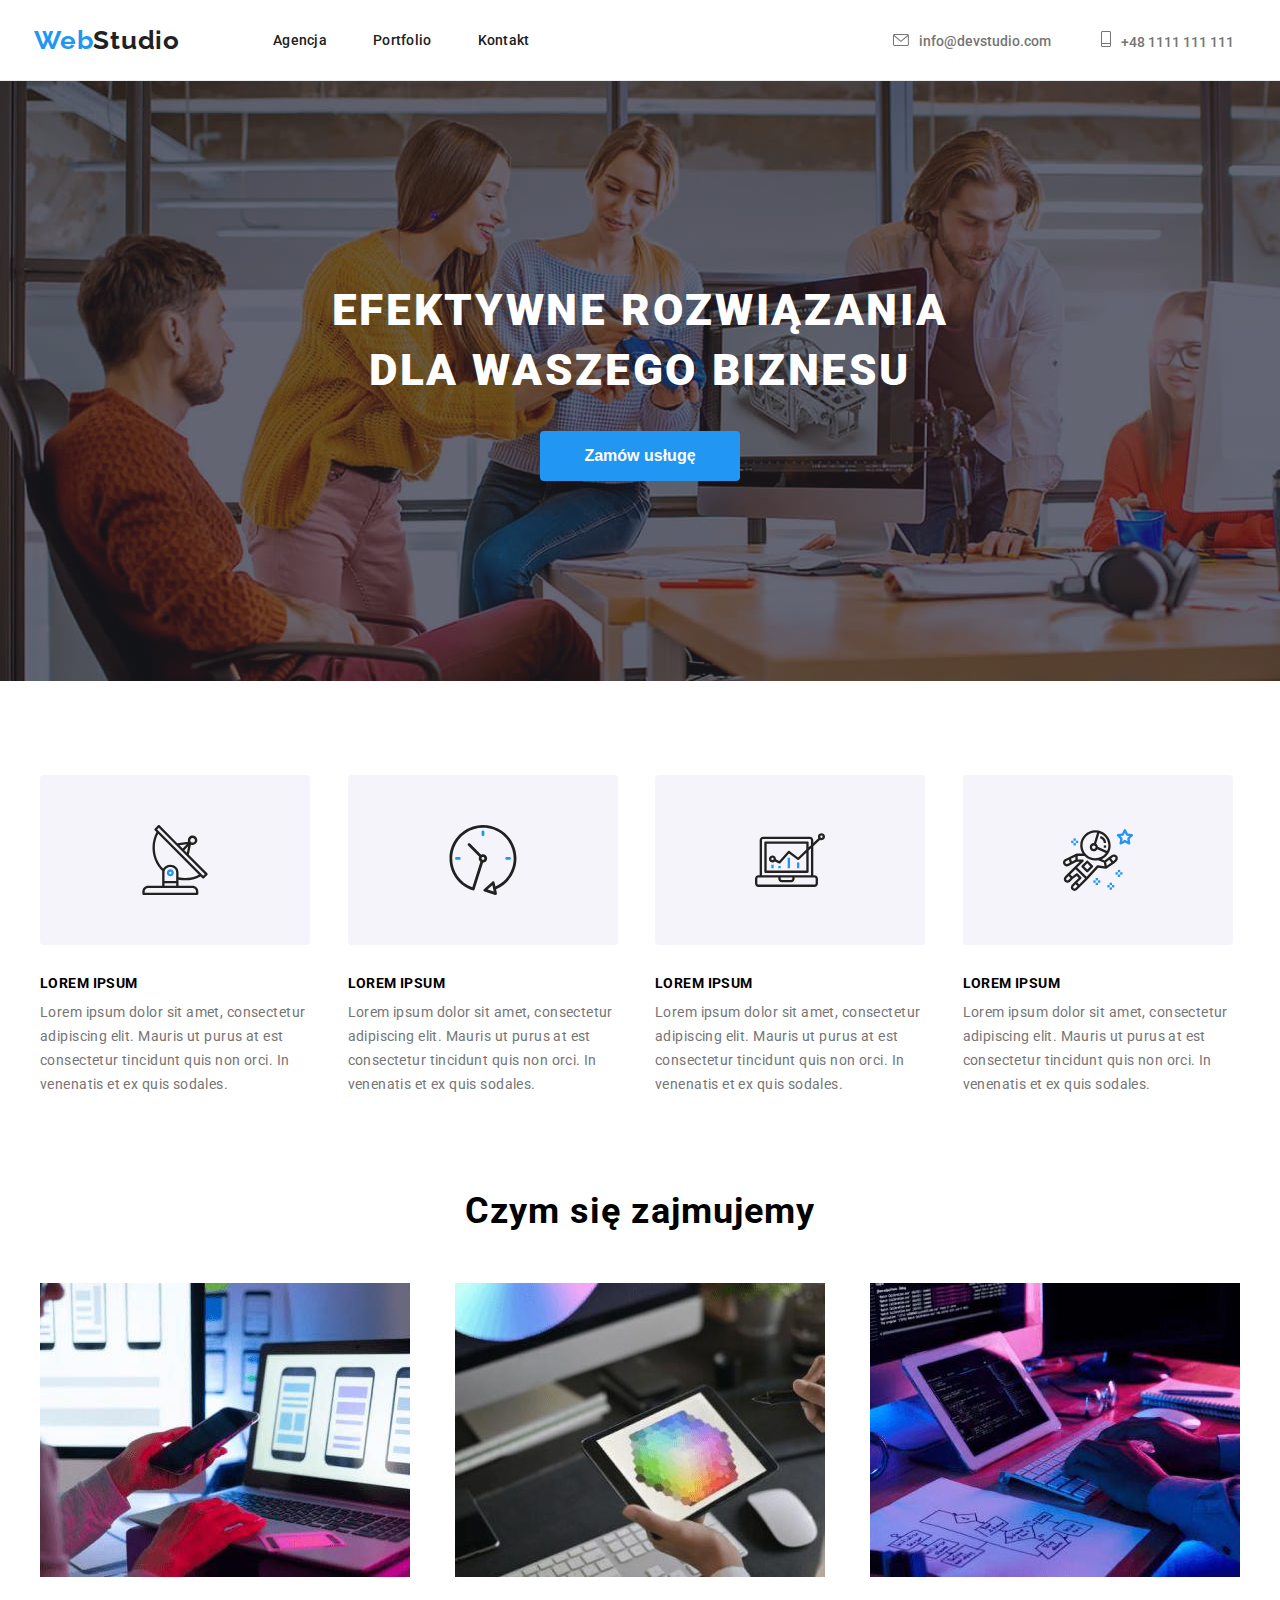
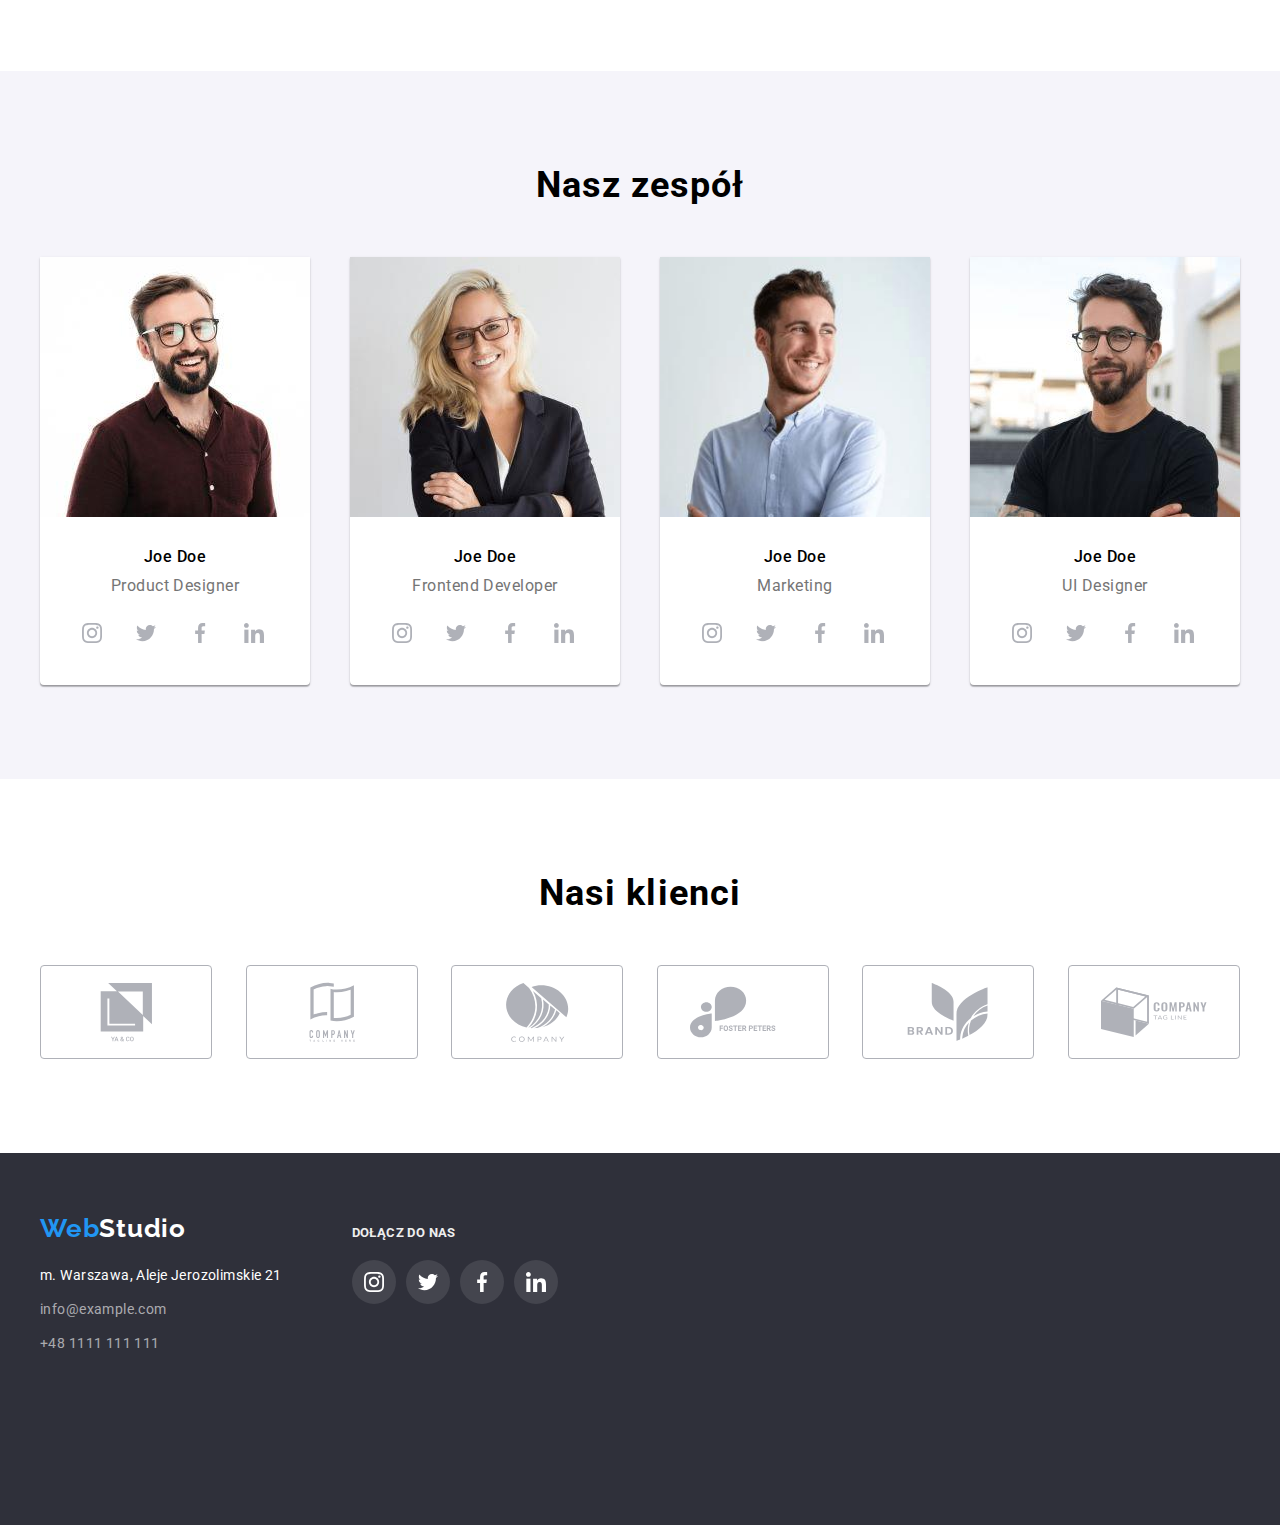
==== index.html @ d22c4884 "1" ====
<!DOCTYPE html>
<html lang="en">
<head>
    <meta charset="UTF-8">
    <meta http-equiv="X-UA-Compatible" content="IE=edge">
    <meta name="viewport" content="width=device-width, initial-scale=1.0">
    <title>Document</title>
    <link rel="stylesheet" href="https://cdnjs.cloudflare.com/ajax/libs/modern-normalize/1.1.0/modern-normalize.min.css"
        integrity="sha512-wpPYUAdjBVSE4KJnH1VR1HeZfpl1ub8YT/NKx4PuQ5NmX2tKuGu6U/JRp5y+Y8XG2tV+wKQpNHVUX03MfMFn9Q=="
        crossorigin="anonymous" referrerpolicy="no-referrer" />
    <link rel="preconnect" href="https://fonts.googleapis.com">
    <link rel="preconnect" href="https://fonts.gstatic.com" crossorigin>
    <link href="https://fonts.googleapis.com/css2?family=Raleway:wght@700&family=Roboto:wght@400;500;700;900&display=swap"
        rel="stylesheet">
    <link rel="stylesheet" href="css/style.css">
</head>
<body>
<header class="header">
    <div class="container">
        <nav class="navigation">
            <a class="logo" href="index.html"><span class="studio">Web</span>Studio</a>
            <ul class="navigation-list">
                <li class="navigation-item">
                    <a class="navigation-link" href="index.html">Agencja</a>
                </li>
                <li class="navigation-item">
                    <a class="navigation-link" href="portfolio.html">Portfolio</a>
                </li>
                <li class="navigation-item">
                    <a class="navigation-link" href="#">Kontakt</a>
                </li>
            </ul>
        </nav>
        <ul class="contact">
            <li class="contact-item">
                <a class="contact-item-link" href="mailto:info@devstudio.com"><svg class="contact-icon" width="16px" height="12px">
                        <use href="./images/icons.svg#icon-envelope"></use>
                    </svg>info@devstudio.com</a>
            </li>
            <li class="contact-item-link">
                <a class="contact-item-link" href="tel:+481111111111"><svg class="contact-icon" width="10px" height="16px">
                        <use href="./images/icons.svg#icon-phone"></use>
                    </svg>+48 1111 111 111</a>
            </li>
        </ul>
    </div>

</header>

    <main class="main">
        <section class="section hero">
            <div class="container">
                <h1 class="main-header">EFEKTYWNE ROZWIĄZANIA DLA WASZEGO BIZNESU</h1>
                <button class="modal-btn" type="button">Zamów usługę</button>
            </div>
           
        </section>
        <section class="section">
            <div class="container">
                <ul class="content-list">
                    <li class="content-item">
                        <div class="content-item-icon">
                        <svg class="content-list-svg" >
                            <use href="./images/icons.svg#icon-antenna"></use>
                        </svg>
                    </div>
                        <h2 class="item-title">LOREM IPSUM</h2>
                        <p class="item-description">Lorem ipsum dolor sit amet, consectetur adipiscing elit. Mauris ut purus
                            at est consectetur
                            tincidunt quis
                            non orci. In venenatis et ex quis sodales.</p>
                    </li>
                    <li class="content-item">
                        <div class="content-item-icon">
                            <svg class="content-list-svg" >
                                <use href="./images/icons.svg#icon-clock"></use>
                            </svg>
                        </div>
                        <h2 class="item-title">LOREM IPSUM</h2>
                        <p class="item-description">Lorem ipsum dolor sit amet, consectetur adipiscing elit. Mauris ut purus
                            at est consectetur
                            tincidunt quis
                            non orci. In venenatis et ex quis sodales.</p>
                    </li>
                    <li class="content-item">
                        <div class="content-item-icon">
                            <svg class="content-list-svg">
                                <use href="./images/icons.svg#icon-diagram"></use>
                            </svg>
                        </div>
                        <h2 class="item-title">LOREM IPSUM</h2>
                        <p class="item-description">Lorem ipsum dolor sit amet, consectetur adipiscing elit. Mauris ut purus
                            at est consectetur
                            tincidunt quis
                            non orci. In venenatis et ex quis sodales.</p>
                    </li>
                    <li class="content-item">
                        <div class="content-item-icon">
                            <svg class="content-list-svg" >
                                <use href="./images/icons.svg#icon-astronaut"></use>
                            </svg>
                        </div>
                        <h2 class="item-title">LOREM IPSUM</h2>
                        <p class="item-description">Lorem ipsum dolor sit amet, consectetur adipiscing elit. Mauris ut purus
                            at est consectetur
                            tincidunt quis
                            non orci. In venenatis et ex quis sodales.</p>
                    </li>
                </ul>
            </div>
        </section>
        
        <section class="section about-board">
            <div class="container">
                <h2 class="about">Czym się zajmujemy</h2>
                <ul class="about-list">
                    <li class="about-item"><img class="about-image" src="images/notebook.jpg" alt="notebook and desktop "
                            width="370" height="294"></li>
                    <li class="about-item"><img class="about-image" src="images/tablet.jpg" alt=" tablet with color palette"
                            width="370" height="294"></li>
                    <li class="about-item"><img class="about-image" src="images/work.jpg"
                            alt="work on the tablet at night" width="370" height="294"></li>
                </ul>
            </div>
        </section>
        <section class="section team-board">
                <div class="container">
                <h2 class="team">Nasz zespół</h2>
                    <ul class="team-list">
                        <li class="team-item"><img class="team-image" src="images/fig.jpg" alt="John Doe is a smiling men in dark red shirt"
                                width="270" height="260">
                            <h3 class="name-member">Joe Doe</h3>
                            <p class="name-description">Product Designer</p>
                
                            <ul class="team-media-list">
                                <li class="team-media-icon">
                                    <a class="team-media-link" href="#">
                                        <svg class="team-media-svg">
                                            <use href="./images/icons.svg#icon-instagram"></use>
                                        </svg>
                                    </a>
                                </li>
                                <li class="team-media-icon">
                                <a class="team-media-link" href="#">
                                    <svg class="team-media-svg">
                                        <use href="./images/icons.svg#icon-twitter"></use>
                                    </svg>
                                </a> 
                            </li>
                            <li class="team-media-icon">
                            <a class="team-media-link" href="#">
                                    <svg class="team-media-svg">
                                        <use href="./images/icons.svg#icon-facebook"></use>
                                    </svg>
                                </a> 
                            </li>
                                <li class="team-media-icon">
                                    <a class="team-media-link" href="#">
                                    <svg class="team-media-svg">
                                        <use href="./images/icons.svg#icon-linkedin"></use>
                                    </svg>
                                </a>
                            </li>
                            </ul>
                        </li>
                        <li class="team-item"><img class="team-image" src="images/figb.jpg" alt="John Doe is a smiling blonde woman"
                                width="270" height="260">
                            <h3 class="name-member">Joe Doe</h3>
                            <p class="name-description">Frontend Developer</p>
                            <ul class="team-media-list">
                                <li class="team-media-icon">
                                    <a class="team-media-link" href="#">
                                        <svg class="team-media-svg">
                                            <use href="./images/icons.svg#icon-instagram"></use>
                                        </svg>
                                    </a>
                                </li>
                                <li class="team-media-icon">
                                <a class="team-media-link" href="#">
                                    <svg class="team-media-svg">
                                        <use href="./images/icons.svg#icon-twitter"></use>
                                    </svg>
                                </a> 
                            </li>
                            <li class="team-media-icon">
                            <a class="team-media-link" href="#">
                                    <svg class="team-media-svg">
                                        <use href="./images/icons.svg#icon-facebook"></use>
                                    </svg>
                                </a> 
                            </li>
                                <li class="team-media-icon">
                                    <a class="team-media-link" href="#">
                                    <svg class="team-media-svg">
                                        <use href="./images/icons.svg#icon-linkedin"></use>
                                    </svg>
                                </a>
                            </li>
                            </ul>

                        </li>
                        <li class="team-item">
                            <img class="team-image" src="images/figk.jpg" alt="John Doe is a man wears a blue shirt" width="270" height="260">
                            <h3 class="name-member">Joe Doe</h3>
                            <p class="name-description">Marketing</p>

                            <ul class="team-media-list">
                                <li class="team-media-icon">
                                    <a class="team-media-link" href="#">
                                        <svg class="team-media-svg">
                                            <use href="./images/icons.svg#icon-instagram"></use>
                                        </svg>
                                    </a>
                                </li>
                                <li class="team-media-icon">
                                <a class="team-media-link" href="#">
                                    <svg class="team-media-svg">
                                        <use href="./images/icons.svg#icon-twitter"></use>
                                    </svg>
                                </a> 
                            </li>
                            <li class="team-media-icon">
                            <a class="team-media-link" href="#">
                                    <svg class="team-media-svg">
                                        <use href="./images/icons.svg#icon-facebook"></use>
                                    </svg>
                                </a> 
                            </li>
                                <li class="team-media-icon">
                                    <a class="team-media-link" href="#">
                                    <svg class="team-media-svg">
                                        <use href="./images/icons.svg#icon-linkedin"></use>
                                    </svg>
                                </a>
                            </li>
                            </ul>
                            
                        </li>
                        <li class="team-item">
                            <img class="team-image" src="images/figo.jpg" alt="John Doe is a man wears black t-shirt and round glasses" width="270"
                                height="260">
                            <h3 class="name-member">Joe Doe</h3>
                            <p class="name-description">UI Designer</p>
                            <ul class="team-media-list">
                                <li class="team-media-icon">
                                    <a class="team-media-link" href="#">
                                        <svg class="team-media-svg">
                                            <use href="./images/icons.svg#icon-instagram"></use>
                                        </svg>
                                    </a>
                                </li>
                                <li class="team-media-icon">
                                <a class="team-media-link" href="#">
                                    <svg class="team-media-svg">
                                        <use href="./images/icons.svg#icon-twitter"></use>
                                    </svg>
                                </a> 
                            </li>
                            <li class="team-media-icon">
                            <a class="team-media-link" href="#">
                                    <svg class="team-media-svg">
                                        <use href="./images/icons.svg#icon-facebook"></use>
                                    </svg>
                                </a> 
                            </li>
                                <li class="team-media-icon">
                                    <a class="team-media-link" href="#">
                                    <svg class="team-media-svg">
                                        <use href="./images/icons.svg#icon-linkedin"></use>
                                    </svg>
                                </a>
                            </li>
                            </ul>
                      
                        </li>
                    </ul>
               
            </div>
        </section>

        <section class="section ">
            <div class="container">
                <h2 class="clients">Nasi klienci</h2>
                <div class="clients-icon">
                    <ul class="clients-list">
                        <li class="clients-list-icon"> 
                            <a class="clients-list-link" href="#"> <svg class="clients-icon-svg"> <use href="./images/icons.svg#icon-client_1"></use>
                            </svg>
                        </a>
                    </li>
                    <li class="clients-list-icon"> 
                        <a class="clients-list-link" href="#"> <svg class="clients-icon-svg"> <use href="./images/icons.svg#icon-client_2"></use>
                        </svg>
                    </a>
                </li>
                <li class="clients-list-icon"> 
                    <a class="clients-list-link" href="#"> <svg class="clients-icon-svg"> <use href="./images/icons.svg#icon-client_3"></use>
                    </svg>
                </a>
            </li>
            <li class="clients-list-icon"> 
                <a class="clients-list-link" href="#"> <svg class="clients-icon-svg"> <use href="./images/icons.svg#icon-client_4"></use>
                </svg>
            </a>
        </li>
        <li class="clients-list-icon"> 
            <a class="clients-list-link" href="#"> <svg class="clients-icon-svg"> <use href="./images/icons.svg#icon-client_5"></use>
            </svg>
        </a>
    </li>
    <li class="clients-list-icon"> 
        <a class="clients-list-link" href="#"> <svg class="clients-icon-svg"> <use href="./images/icons.svg#icon-client_6"></use>
        </svg>
    </a>
</li>
                    </ul>
                </div>
                </div>
        </section>
    </main>
    <footer class="footer">
        <div class="container">
            <div>
                <a href="index.html" class="footer-logo"><span class="studio">Web</span>Studio</a>
    
                <ul class="footer-ad-info-list">
                    <li>
                        <address class="footer-address"> m. Warszawa, Aleje Jerozolimskie 21</address>
                    </li>
                    <li><a class="footer-contacts" href="mailto:info@example.com">info@example.com</a></li>
                    <li><a class="footer-contacts" href="tel:+481111111111">+48 1111 111 111</a></li>
    
                </ul>
            </div>
            <div class="join">
                <h5 class="join-header">Dołącz do nas</h5>
                <ul class="join-media-list">
                    <li class="join-media-icon">
                        <a class="join-media-link" href="#">
                            <svg class="join-media-svg">
                                <use href="./images/icons.svg#icon-instagram"></use>
                            </svg>
                        </a>
                    </li>
                    <li class="join-media-icon">
                        <a class="join-media-link" href="#">
                            <svg class="join-media-svg">
                                <use href="./images/icons.svg#icon-twitter"></use>
                            </svg>
                        </a>
                    </li>
                    <li class="join-media-icon">
                        <a class="join-media-link" href="#">
                            <svg class="join-media-svg">
                                <use href="./images/icons.svg#icon-facebook"></use>
                            </svg>
                        </a>
                    </li>
                    <li class="join-media-icon">
                        <a class="join-media-link" href="#">
                            <svg class="join-media-svg">
                                <use href="./images/icons.svg#icon-linkedin"></use>
                            </svg>
                        </a>
                    </li>
                </ul>
    
    
            </div>
    
        </div>
       
    </footer>
    
</body>
</html>
---- css/style.css ----
:root {
  --main-font: "Roboto", sans-serif;
  --secondary-font: "Raleway", sans-serif;
  --main-color: #212121;
  --secondary-color: #757575;
  --third-color: #ffffff;
  --fourth-color: #2196f3;
  --fifth-color: #757575;
  --sixth-color: #2f303a;
  --seventh-color: #f5f4fa;
  --eighth-color: #eeeeee;
  --ninght-color: #ececec;
  --icon-color: #afb1b8;
}

body {
  font-family: var(--main-font);
  background-color: var(--third-color);
 
  margin: 0 auto;
}

/*===cleaning===*/
h1,
h2,
h3,
h4,
h5,
h5 {
  margin: 0;
  padding: 0;
}

ul,
ol {
  margin: 0;
  padding: 0;
}

p {
  margin: 0;
  padding: 0;
}

img {
  display: block;
}

.container {
  width: 1200px;
  padding: 0 15px;
  margin: 0 auto;
  align-items: center;
}

.section {
  padding: 94px 0;
}

/*===HEADER===*/
.header {
  /* width: 1600px; */
  height: 80px;
  border-bottom: 1px solid var(--ninght-color);
}

.header .container {
  justify-content: space-between;
  display: flex;
  margin-left: auto;
  margin-right: auto;
  height: 100%;
  padding-right: 27px;
  
}

.logo {
  font-family: var(--secondary-font);
  font-style: normal;
  font-weight: bold;
  font-size: 26px;
  line-height: 1.192;
  letter-spacing: 0.03em;
  text-decoration: none;
  color: var(--main-color);
  margin-left: 0px;
  margin-right: 93px;
}

.studio {
  color: var(--fourth-color);
}

.navigation {
  display: flex;
}

.navigation-list,
.navigation-item,
.navigation-link {
  font-style: normal;
  font-weight: 500;
  font-size: 14px;
  line-height: 1.142;
  letter-spacing: 0.02em;
  text-decoration: none;
  color: var(--main-color);
}

.navigation-list {
  list-style: none;
  display: flex;
  align-items: center;
}

.navigation-item:not(:last-child) {
  padding-right: 46px;
}
.contact {
  display: flex;
  align-items: flex-end;
  list-style: none;
}

.contact-item-link {
  font-style: normal;
  font-weight: 500;
  font-size: 14px;
  line-height: 1.142;
  color: var(--secondary-color);
  text-decoration: none;
  fill: var(--secondary-color);
}

.contact-item:not(:last-child) {
  padding-right: 50px;
}

.contact-icon {
  margin-right: 10px;
}

.link {
  text-decoration: none;
}

.navigation-link:hover,
.navigation-link:focus,
.contact-item-link:hover,
.contact-item-link:focus {
  color: var(--fourth-color);
  fill: var(--fourth-color);
}

/*===END HEADER===*/

/*===MAIN===*/

/*===HERO===*/

.hero .container {
  height: 100%;
  display: flex;
  flex-direction: column;
  align-items: center;
  justify-content: center;
  padding-top: 0px;
}

.main-header {
  font-family: var(--main-font);
  font-weight: 900;
  font-size: 44px;
  line-height: 1.363;
  text-transform: uppercase;
  text-align: center;

  /* or 136% */

  letter-spacing: 0.06em;
  text-transform: uppercase;
  color: var(--third-color);
  /* padding-top: 200px;  */
  width: 696px;
  /* margin-left: auto;
    margin-right: auto; */
}

.hero {
  display: block;
  margin: 0 auto;
  background-color: var(--sixth-color);
  height: 600px;
  padding-top: 0px;
  padding-bottom: 0px;
  max-width: 1600px;
  width: 100%;
  background-image: linear-gradient(
      rgba(47, 48, 58, 0.4),
      rgba(47, 48, 58, 0.4)
    ),
    url("../images/lmg.jpg");
  /* background-repeat: no-repeat;
    background-position: 50%; */
}

.modal-btn:focus,
.modal-btn:hover {
  color: var(--secondary-color);
}

.modal-btn {
  width: 200px;
  height: 50px;
  border-radius: 4px;
  background-color: var(--fourth-color);
  border: none;
  box-shadow: rgba(0, 0, 0, 0.15);
  font-style: normal;
  font-weight: bold;
  font-size: 16px;
  fill: solid;
  color: var(--third-color);
  cursor: pointer;
  margin-top: 30px;

  /* margin-left: 700px; */

  /* 
    position: absolut+e; 
    top: 50%;
    left: 50%;
    transform: translate(-50%);
    margin-top: 35px; */
}

/*===END HERO===*/

/*===ABOUT==*/

.content-list,
.about-list,
.team-list {
  list-style: none;
  display: flex;
  justify-content: space-between;
  /* margin: auto; */
  padding: 0px;
}

.content-item {
}
.content-item-icon {
  display: flex;
  align-items: center;
  flex-direction: column;
  justify-content: center;
  width: 270px;
  height: 120px;
  border-radius: 4px;
  margin-bottom: 30px;
  padding: 25px 0;
  background-color: var(--seventh-color);
}
.content-list-svg {
  width: 70px;
  height: 70px;
}

.item-title {
  font-weight: 700;
  font-size: 14px;
  line-height: 1.142;
  letter-spacing: 0.03em;
  text-transform: uppercase;
  margin-bottom: 10px;
}

.item-description {
  font-weight: 400;
  font-size: 14px;
  line-height: 1.714;
  letter-spacing: 0.03em;
  color: var(--secondary-color);
}

.content-item:not(:last-child) {
  margin-right: 30px;
}

.container .about {
  display: flex;
  justify-content: center;
}

.container .team {
  display: flex;
  justify-content: center;
}

.team-board {
  background: var(--seventh-color);
}

.about-board {
  padding-top: 0px;
}

.about,
.team,
.clients {
  font-weight: 700;
  font-size: 36px;
  line-height: 1.166;
  letter-spacing: 0.03em;
  padding-bottom: 50px;
}

.name-member {
  font-weight: 500;
  font-size: 16px;
  line-height: 1.187;
  letter-spacing: 0.03em;
  text-align: center;
  padding-top: 30px;
}

.name-description {
  font-weight: 400;
  font-size: 16px;
  line-height: 1.187;
  letter-spacing: 0.03em;
  color: var(--secondary-color);
  text-align: center;
  padding-top: 10px;
  margin-bottom: 16px;
}

.team-item {
  width: 270px;
  /* height: 428px; */
  left: 215px;
  box-shadow: 0px 1px 3px rgba(0, 0, 0, 0.12), 0px 1px 1px rgba(0, 0, 0, 0.14),
    0px 2px 1px rgba(0, 0, 0, 0.2);
  border-radius: 0px 0px 4px 4px;
  background-color: var(--third-color);
}
/* ===TEAM ICONS=== */
.team-media-list {
  list-style: none;
  display: flex;
  justify-content: space-between;
  width: 206px;
  margin: 0 30px;
  padding-bottom: 30px;
}

.team-media-link {
  display: flex;
  justify-content: center;
  align-items: center;
  width: 44px;
  height: 44px;
  border-radius: 50%;
  background-color: var(--third-color);
  fill: var(--icon-color);
}

.team-media-link:hover,
.team-media-link:focus {
  background-color: var(--fourth-color);
  fill: var(--third-color);
}

.team-media-svg {
  width: 20px;
  height: 20px;
}

.container .clients {
  display: flex;
  justify-content: center;
}
.clients-list {
  display: flex;
  justify-content: space-between;
  align-items: center;
  flex-wrap: wrap;
}
.clients-list-icon {
  list-style: none;
}
.clients-list-link:hover,
.clients-list-link:focus {
  border-color: var(--fourth-color);
  fill: var(--fourth-color);
}
.clients-list-link {
  display: flex;
  justify-content: center;
  align-items: center;
  width: 170px;
  height: 92px;
  border-radius: 4px;
  border: 1px solid var(--icon-color);
  background-color: var(--third-color);
  fill: var(--icon-color);
}
.clients-icon-svg {
  width: 106px;
  height: 60px;
}

/*===END ABOUT==*/
/*===END MAIN===*/

/*===FOOTER===*/

.footer {
  background-color: var(--sixth-color);
  color: var(--third-color);
  height: 252px;
  padding: 60px 0px;
}

.footer-logo {
  font-family: var(--secondary-font);
  font-weight: 700;
  font-size: 26px;
  line-height: 1.192;
  letter-spacing: 0.03em;
  text-decoration: none;
  color: var(--third-color);
}

.footer-ad-info-list {
  list-style: none;
  margin-top: 20px;
  display: block;
}

.footer-address {
  font-style: normal;
  font-size: 14px;
  line-height: 1.714;
  letter-spacing: 0.03em;
  margin-bottom: 3px;
  display: block;
}

.footer-contacts {
  text-decoration: none;
  font-size: 14px;
  line-height: 1.714;
  letter-spacing: 0.03em;
  color: rgba(255, 255, 255, 0.6);
  font-style: normal;
  display: block;
  margin: 10px 0;
}

.footer-address:hover,
.footer-address:focus,
.footer-contacts:hover,
.footer-contacts:focus {
  color: var(--fourth-color);
}
/*===FOOTER ICONS===*/
footer > .container {
  display: flex;
  justify-content: left;
  align-items: baseline;
  padding-top: 0px;
}
.join {
  margin-left: 70px;
  margin-top: 0;
}
.join-header {
  text-align: left;
  font-weight: 700;
  size: 14px;
  line-height: 1.143;
  letter-spacing: 0.03em;
  color: var(--eighth-color);
  text-transform: uppercase;
}
.join-media-list {
  list-style: none;
  display: flex;
  flex-wrap: wrap;
  width: 206px;
  height: 44px;
  gap: 10px;
  padding-top: 20px;
}

.join-media-link {
  display: flex;
  justify-content: center;
  align-items: center;
  width: 44px;
  height: 44px;
  border-radius: 50%;
  background-color: rgba(255, 255, 255, 0.1);
  fill: var(--third-color);
}

.join-media-link:hover,
.join-media-link:focus {
  background-color: var(--fourth-color);
  fill: var(--third-color);
}

.join-media-svg {
  width: 20px;
  height: 20px;
}

/*=== END FOOTER===*/

/*===PORTFOLIO*===*/

.filter {
  padding-bottom: 50px;
}

.table {
  padding-top: 0px;
}

.filter-list {
  display: flex;
  justify-content: center;
  list-style: none;
}

.filter-item:not(:last-child) {
  margin-right: 8px;
}

.filter-btn {
  width: 121px;
  height: 38px;
  left: 510px;
  top: 174px;
  background: var(--seventh-color);
  border: none;
  font-style: normal;
  font-weight: 500;
  font-size: 16px;
  letter-spacing: 0.03em;
  color: var(--main-color);
  cursor: pointer;
}

.filter-btn:hover,
.filter-btn:focus {
  color: var(--third-color);
  background: var(--fourth-color);
  border-radius: 4px;
  border-color: var(--seventh-color);
  box-shadow: 0px 3px 1px rgba(0, 0, 0, 0.1), 0px 1px 2px rgba(0, 0, 0, 0.08),
    0px 2px 2px rgba(0, 0, 0, 0.12);
}

.table-list-flex {
  display: flex;
  flex-wrap: wrap;
  justify-content:space-between;
  align-items: flex-start;
  list-style: none;
}

.card:nth-child(-n + 6) {
  margin-bottom: 30px;
} 

.card{
  display: block;
}

.table-item:hover,
.table-item:focus{
background: var(--third-color);
box-shadow: 0px 1px 1px rgba(0, 0, 0, 0.12), 0px 4px 4px rgba(0, 0, 0, 0.06), 1px 4px 6px rgba(0, 0, 0, 0.16);
cursor: pointer;
}

.card-description {
  padding: 20px 24px;
  border: 1px solid var(--eighth-color);
  border-top: none;
}



.table-title {
  font-weight: 700;
  font-size: 18px;
  line-height: 2;
  letter-spacing: 0.06em;
  padding-bottom: 4px;
}

.table-description {
  font-size: 16px;
  line-height: 1.875;
  letter-spacing: 0.03em;
  color: var(--secondary-color);
}

/*=== END PORTFOLIO*===*/
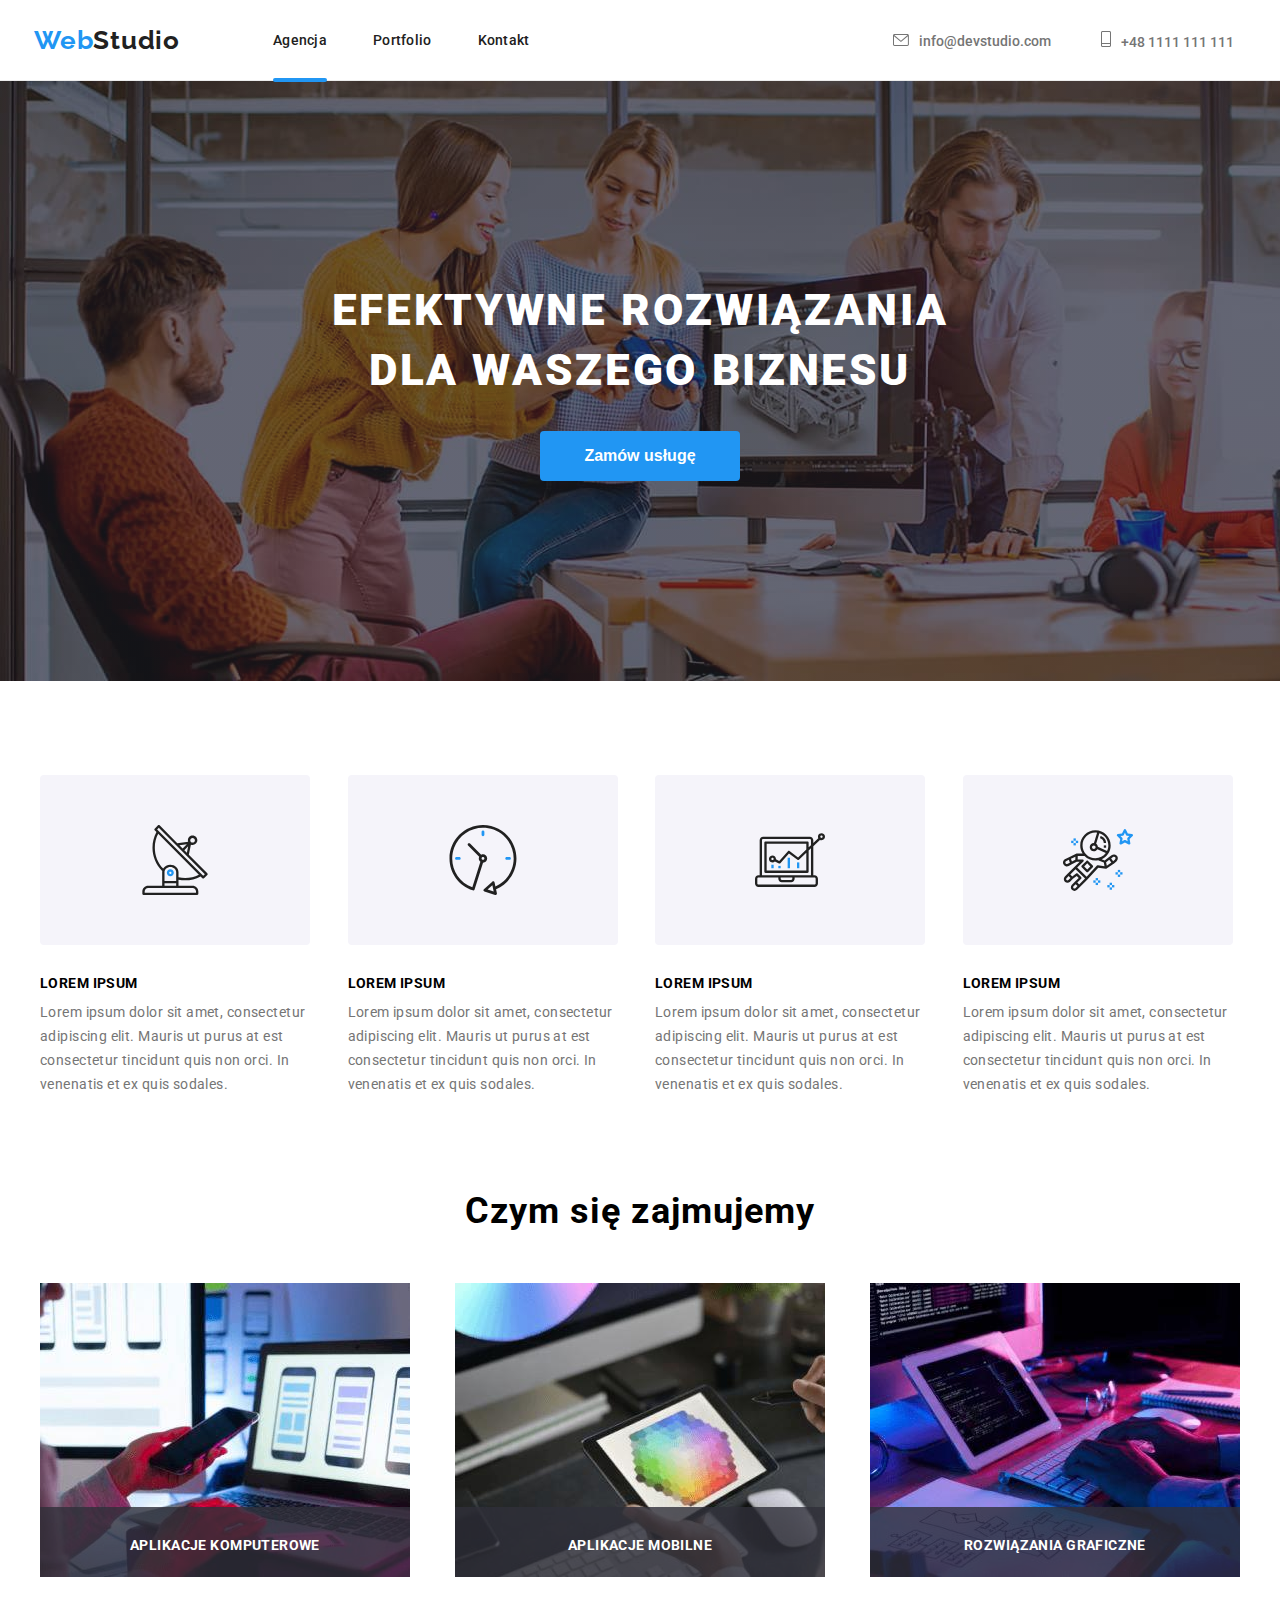
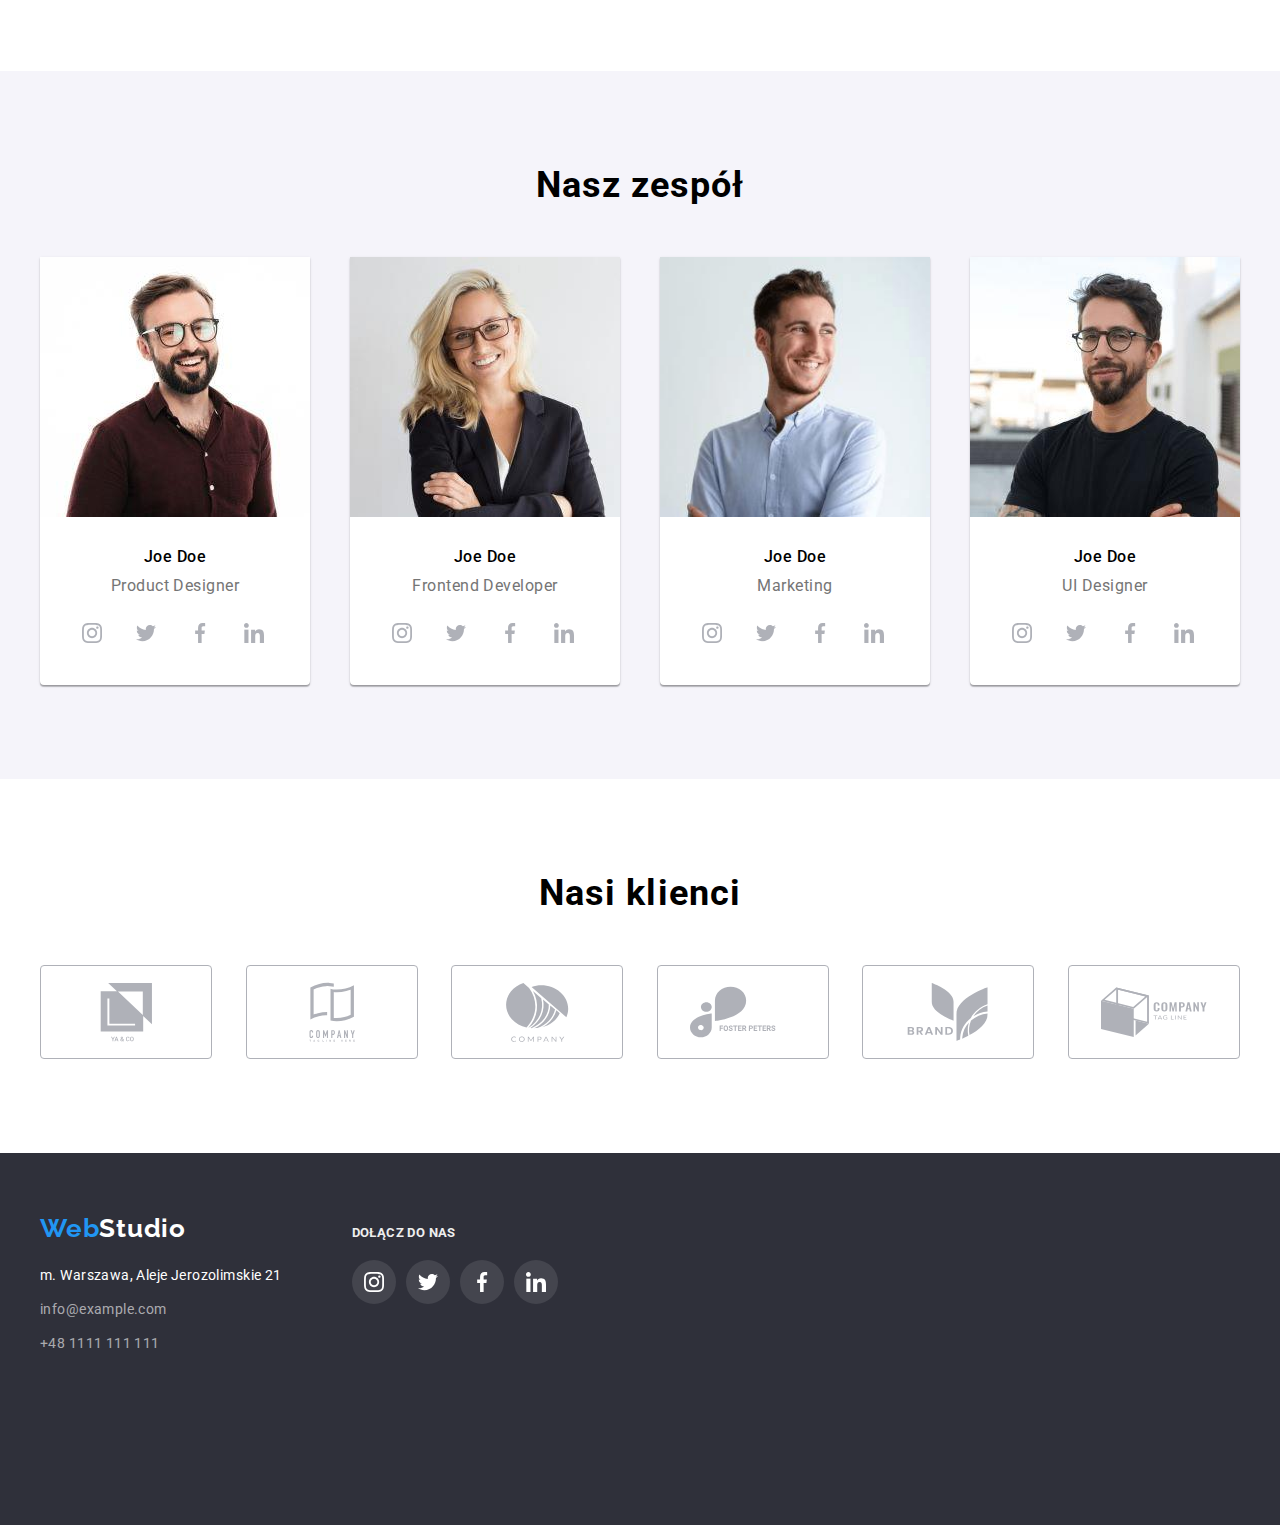
==== commit 4a5d37ac: "zmiany-okno modalne - transition" ====
--- a/index.html
+++ b/index.html
@@ -21,7 +21,7 @@
             <a class="logo" href="index.html"><span class="studio">Web</span>Studio</a>
             <ul class="navigation-list">
                 <li class="navigation-item">
-                    <a class="navigation-link" href="index.html">Agencja</a>
+                    <a class="navigation-link current" href="index.html">Agencja</a>
                 </li>
                 <li class="navigation-item">
                     <a class="navigation-link" href="portfolio.html">Portfolio</a>
@@ -51,7 +51,7 @@
         <section class="section hero">
             <div class="container">
                 <h1 class="main-header">EFEKTYWNE ROZWIĄZANIA DLA WASZEGO BIZNESU</h1>
-                <button class="modal-btn" type="button">Zamów usługę</button>
+                <button class="modal-btn" type="button" data-modal-open>Zamów usługę</button>
             </div>
            
         </section>
@@ -114,12 +114,23 @@
             <div class="container">
                 <h2 class="about">Czym się zajmujemy</h2>
                 <ul class="about-list">
-                    <li class="about-item"><img class="about-image" src="images/notebook.jpg" alt="notebook and desktop "
-                            width="370" height="294"></li>
+                    <li class="about-item">
+                      <img class="about-image" src="images/notebook.jpg" alt="notebook and desktop "
+                            width="370" height="294">
+                        <div class="about-image-description">
+                            <h2 class="about-image-description-header">Aplikacje komputerowe</h2>
+                        </div>
+                        </li>
                     <li class="about-item"><img class="about-image" src="images/tablet.jpg" alt=" tablet with color palette"
-                            width="370" height="294"></li>
+                            width="370" height="294">
+                            <div class="about-image-description">
+                                <h2 class="about-image-description-header">Aplikacje mobilne</h2>
+                            </div></li>
                     <li class="about-item"><img class="about-image" src="images/work.jpg"
-                            alt="work on the tablet at night" width="370" height="294"></li>
+                            alt="work on the tablet at night" width="370" height="294">
+                            <div class="about-image-description">
+                                <h2 class="about-image-description-header">Rozwiązania graficzne</h2>
+                            </div></li>
                 </ul>
             </div>
         </section>
@@ -371,6 +382,15 @@
         </div>
        
     </footer>
-    
+    <div class="backdrop is-hidden" data-modal>
+        <div class="modal">
+            <svg class="close-btn" data-modal-close>
+                <use href="./images/icons.svg#icon-close-button"></use>
+            </svg>
+            
+
+        </div>
+    </div>
+    <script src="./js/modal.js"></script>
 </body>
 </html>--- a/css/style.css
+++ b/css/style.css
@@ -105,13 +105,32 @@
   letter-spacing: 0.02em;
   text-decoration: none;
   color: var(--main-color);
-}
+  position: relative;
+}
+/* ===PODKREŚLENIE===*/
 
 .navigation-list {
   list-style: none;
   display: flex;
   align-items: center;
-}
+  transition: color 250ms cubic-bezier(0.4, 0, 0.2, 1);
+
+}
+
+.navigation-link.current::after{
+  content: '';
+  position: absolute;
+  display: block;
+  top: 46px;
+  border-radius: 2px;
+  width: 100%;
+  height: 4px;
+  left: 0;
+  background-color: var(--fourth-color); 
+
+}
+/* ===KONIEC PODKREŚLENIA===*/
+
 
 .navigation-item:not(:last-child) {
   padding-right: 46px;
@@ -130,6 +149,7 @@
   color: var(--secondary-color);
   text-decoration: none;
   fill: var(--secondary-color);
+
 }
 
 .contact-item:not(:last-child) {
@@ -150,6 +170,7 @@
 .contact-item-link:focus {
   color: var(--fourth-color);
   fill: var(--fourth-color);
+
 }
 
 /*===END HEADER===*/
@@ -244,7 +265,6 @@
   list-style: none;
   display: flex;
   justify-content: space-between;
-  /* margin: auto; */
   padding: 0px;
 }
 
@@ -292,7 +312,30 @@
   display: flex;
   justify-content: center;
 }
-
+/* ===BANNER NA ITEM=== */
+.about-item{
+  position: relative;
+}
+.about-image-description {
+  display: block;
+  position: absolute;
+  background-color:rgba(47, 48, 58, 0.8);
+  width: 100%;
+  height: 70px;
+  bottom: 0px;
+}
+.about-image-description-header {
+  font-weight: 700;
+  font-size: 14px;
+  line-height: 1.142;
+  letter-spacing: 0.03em;
+  color: var(--third-color);
+  text-transform: uppercase;
+text-align: center; 
+padding-top: 30px;
+}
+
+/* ===TEAM=== */
 .container .team {
   display: flex;
   justify-content: center;
@@ -364,12 +407,15 @@
   border-radius: 50%;
   background-color: var(--third-color);
   fill: var(--icon-color);
+  transition: background-color, fill 250ms cubic-bezier(0.4, 0, 0.2, 1);
+
 }
 
 .team-media-link:hover,
 .team-media-link:focus {
   background-color: var(--fourth-color);
   fill: var(--third-color);
+
 }
 
 .team-media-svg {
@@ -390,11 +436,7 @@
 .clients-list-icon {
   list-style: none;
 }
-.clients-list-link:hover,
-.clients-list-link:focus {
-  border-color: var(--fourth-color);
-  fill: var(--fourth-color);
-}
+
 .clients-list-link {
   display: flex;
   justify-content: center;
@@ -405,6 +447,12 @@
   border: 1px solid var(--icon-color);
   background-color: var(--third-color);
   fill: var(--icon-color);
+  transition: border-color, fill 250ms cubic-bezier(0.4, 0, 0.2, 1);
+}
+.clients-list-link:hover,
+.clients-list-link:focus {
+  border-color: var(--fourth-color);
+  fill: var(--fourth-color);
 }
 .clients-icon-svg {
   width: 106px;
@@ -440,23 +488,25 @@
 }
 
 .footer-address {
+  display: block;
   font-style: normal;
   font-size: 14px;
   line-height: 1.714;
   letter-spacing: 0.03em;
   margin-bottom: 3px;
+  transition: color, 250ms cubic-bezier(0.4, 0, 0.2, 1);
+}
+
+.footer-contacts {
   display: block;
-}
-
-.footer-contacts {
   text-decoration: none;
   font-size: 14px;
   line-height: 1.714;
   letter-spacing: 0.03em;
   color: rgba(255, 255, 255, 0.6);
   font-style: normal;
-  display: block;
   margin: 10px 0;
+  transition: color, 250ms cubic-bezier(0.4, 0, 0.2, 1);
 }
 
 .footer-address:hover,
@@ -504,6 +554,7 @@
   border-radius: 50%;
   background-color: rgba(255, 255, 255, 0.1);
   fill: var(--third-color);
+  transition: background-color, fill, 250ms cubic-bezier(0.4, 0, 0.2, 1);
 }
 
 .join-media-link:hover,
@@ -518,6 +569,45 @@
 }
 
 /*=== END FOOTER===*/
+/* ===BACKDROP===*/
+
+.backdrop {
+  position: fixed;
+  left: 0;
+  top:0;
+  width: 100%;
+  height: 100%;
+  background-color:rgba(0, 0, 0, 0.2);
+}
+.modal {
+  position: absolute;
+  top: 50%;
+  left: 50%;
+  transform: translate(-50%, -50%);
+  background-color: var(--third-color);
+  width: 528px;
+  min-height: 581px;
+}
+
+.close-btn {
+position: absolute;
+top: 8px;
+right: 8px;
+width: 30px;
+height: 30px;
+border: 1px solid rgba(0, 0, 0, 0.1);
+background-color: transparent;
+border-radius: 50%;
+fill:var(--main-color);
+cursor: pointer;
+}
+.is-hidden {
+  opacity: 0;
+  visibility:hidden;
+  pointer-events: none;
+
+}
+
 
 /*===PORTFOLIO*===*/
 
@@ -552,6 +642,8 @@
   letter-spacing: 0.03em;
   color: var(--main-color);
   cursor: pointer;
+  transition: background-color, color 250ms cubic-bezier(0.4, 0, 0.2, 1);
+
 }
 
 .filter-btn:hover,
@@ -578,19 +670,56 @@
 
 .card{
   display: block;
-}
-
+  position: relative;
+  overflow: hidden;
+ 
+}
+.table-item {
+  transition: box-shadow 250ms cubic-bezier(0.4, 0, 0.2, 1);
+}
 .table-item:hover,
 .table-item:focus{
 background: var(--third-color);
 box-shadow: 0px 1px 1px rgba(0, 0, 0, 0.12), 0px 4px 4px rgba(0, 0, 0, 0.06), 1px 4px 6px rgba(0, 0, 0, 0.16);
 cursor: pointer;
 }
+/* ===WYSUWAJĄCA SIĘ KARTA=== */
+
+.overlay{
+  position: absolute;
+  background-color: rgba(33, 150, 243, 0.9);
+  width: 100%;
+  height: 100%;
+  top: 0;
+  left: 0;
+  transform: translateY(100%);
+  transition: transform 250ms cubic-bezier(0.4, 0, 0.2, 1);
+
+
+}
+
+.card:hover .overlay {
+  transform: translateY(0)
+}
+
+.overlay-descritpion {
+  font-size: 18px;
+  line-height: 1.56;
+  color: var(--third-color);
+  letter-spacing: 0.03em;
+  margin: auto;
+  padding: 48px 24px;
+ 
+}
+
 
 .card-description {
   padding: 20px 24px;
   border: 1px solid var(--eighth-color);
   border-top: none;
+background-color: var(--third-color);
+position: relative;
+
 }
 
 
@@ -604,6 +733,7 @@
 }
 
 .table-description {
+  position: relative;
   font-size: 16px;
   line-height: 1.875;
   letter-spacing: 0.03em;
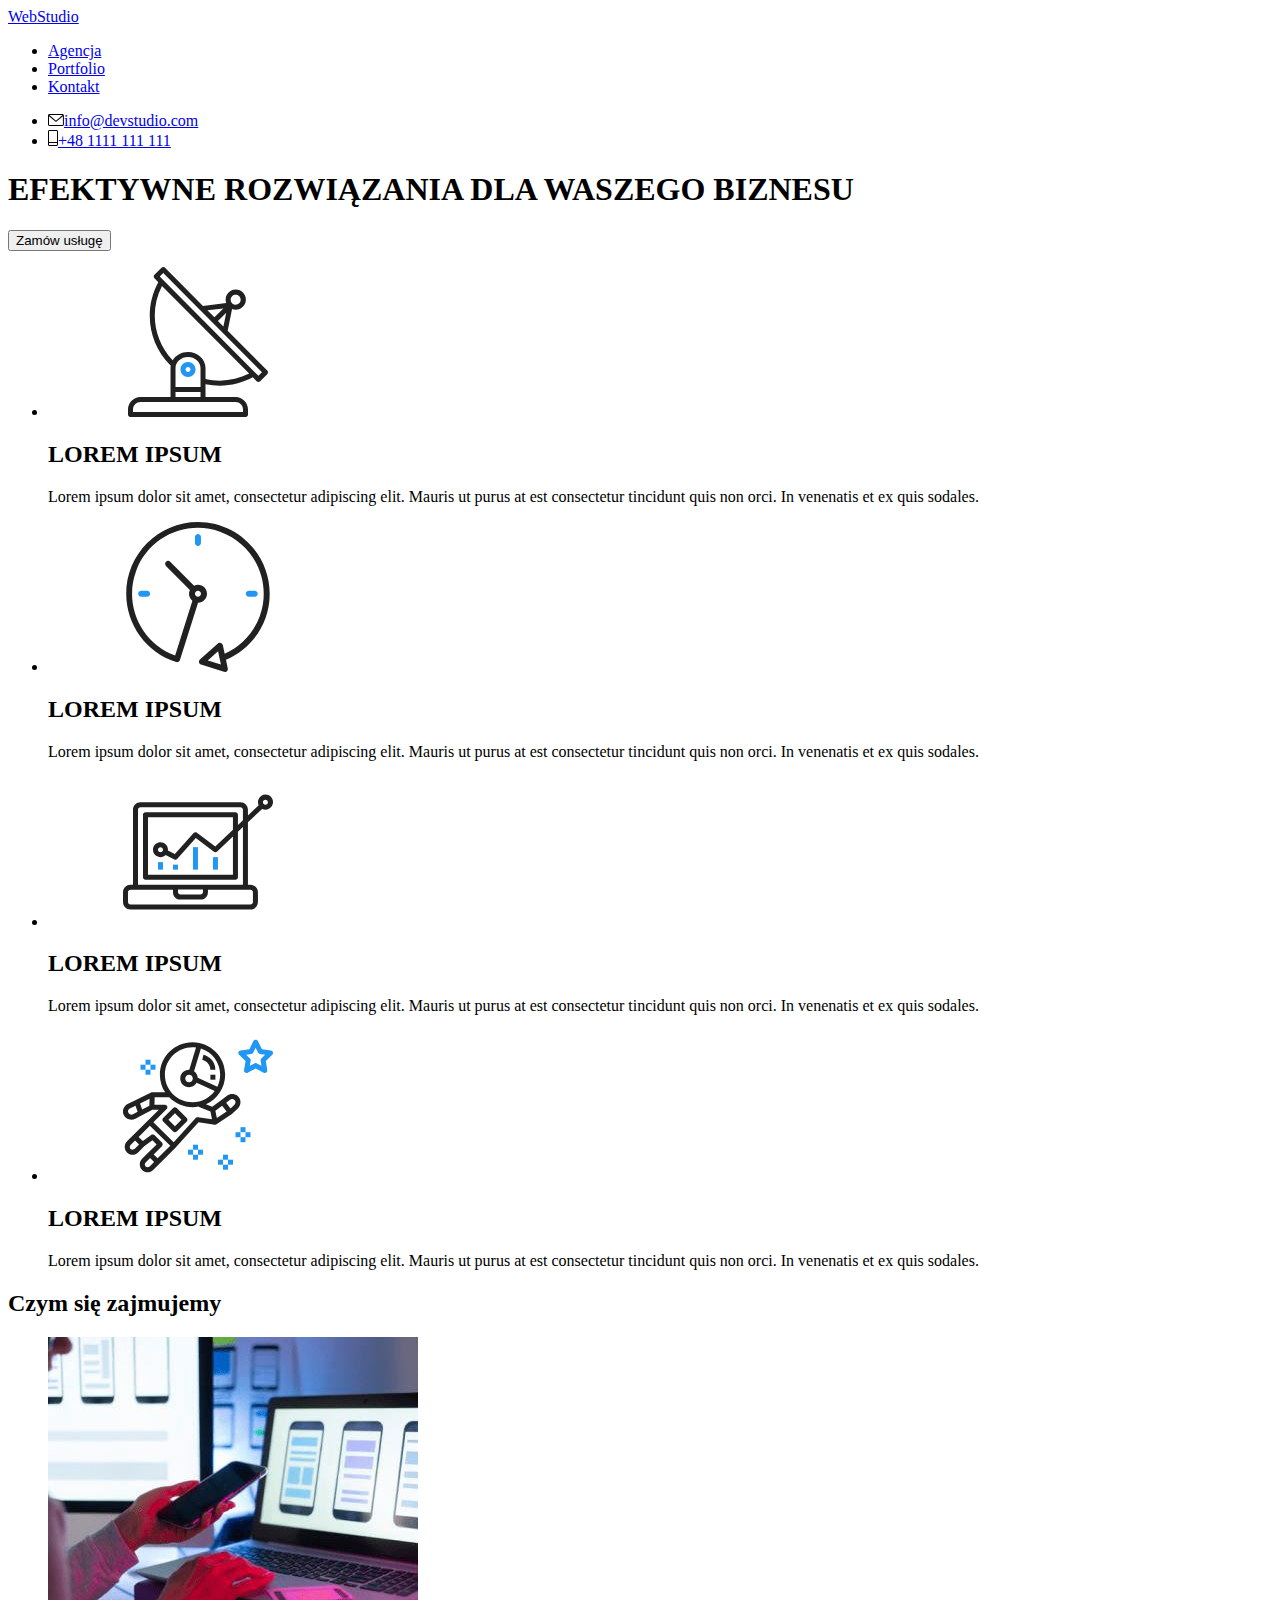
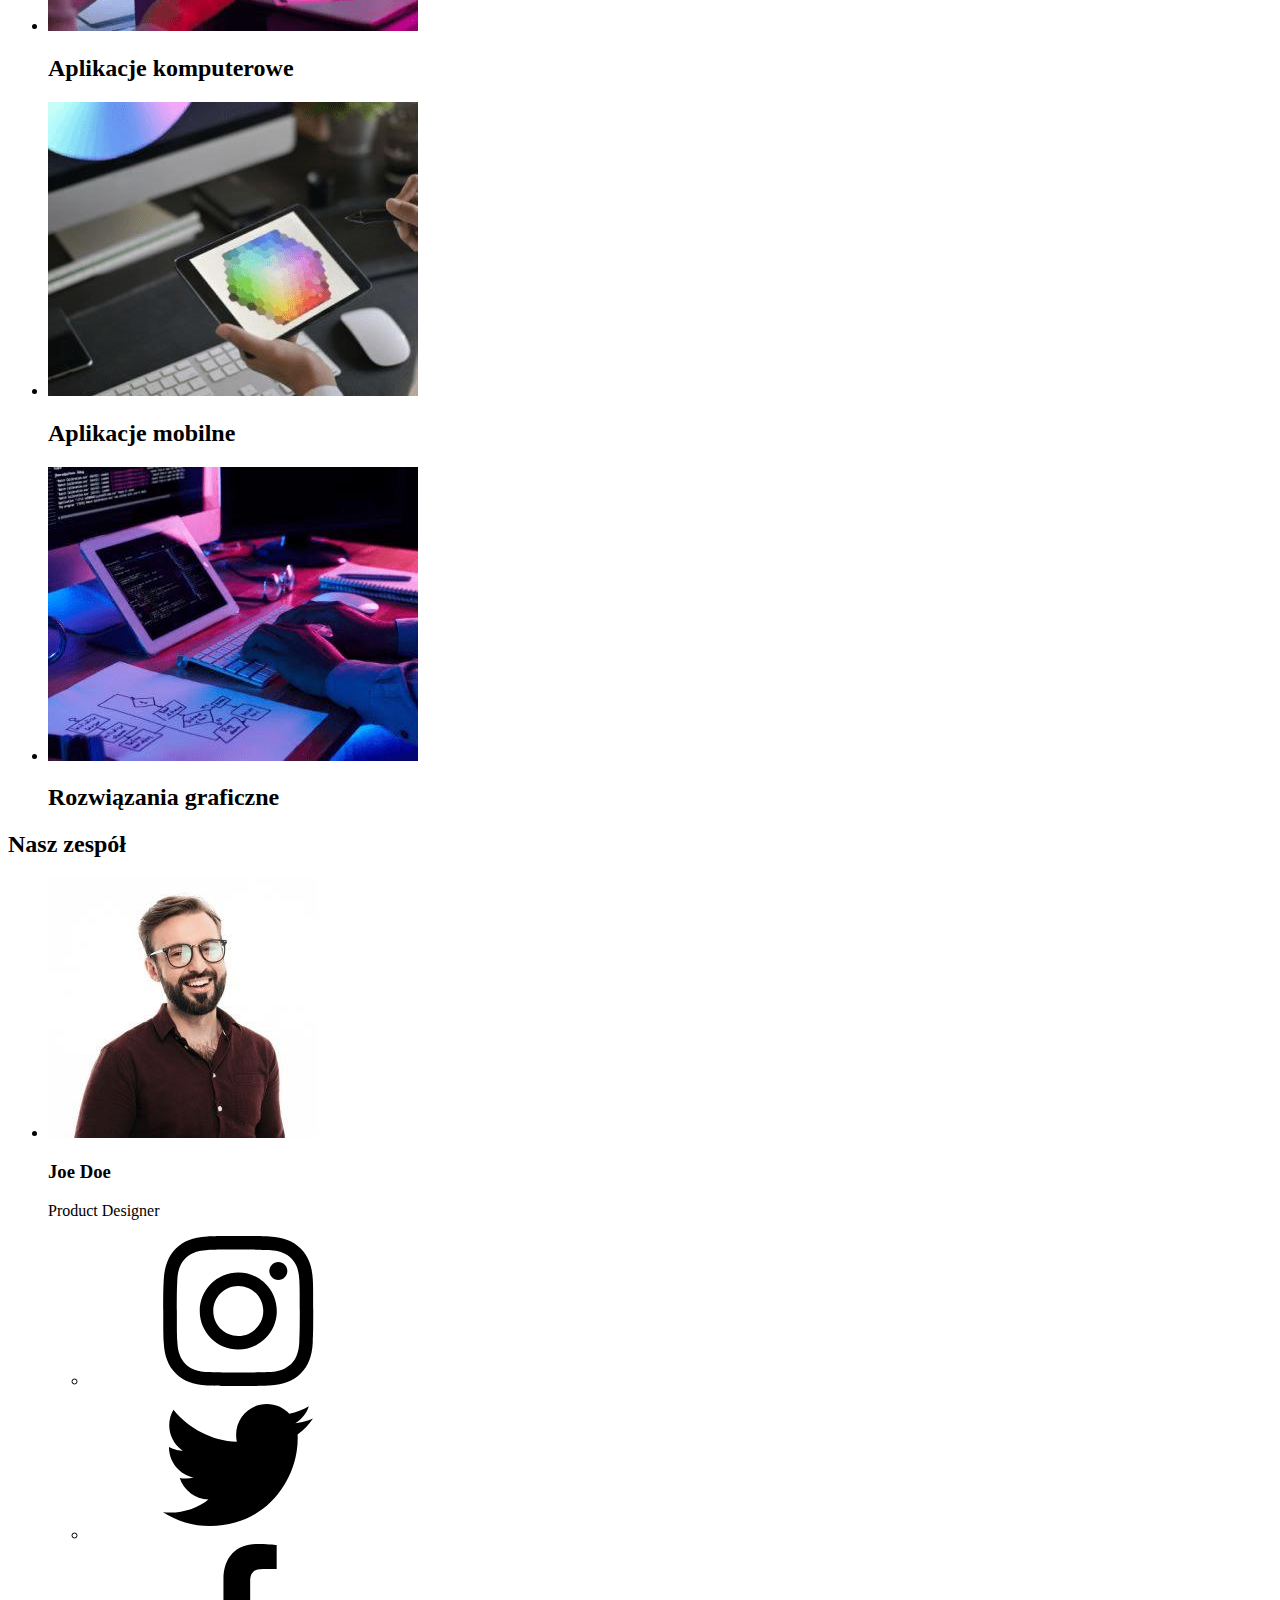
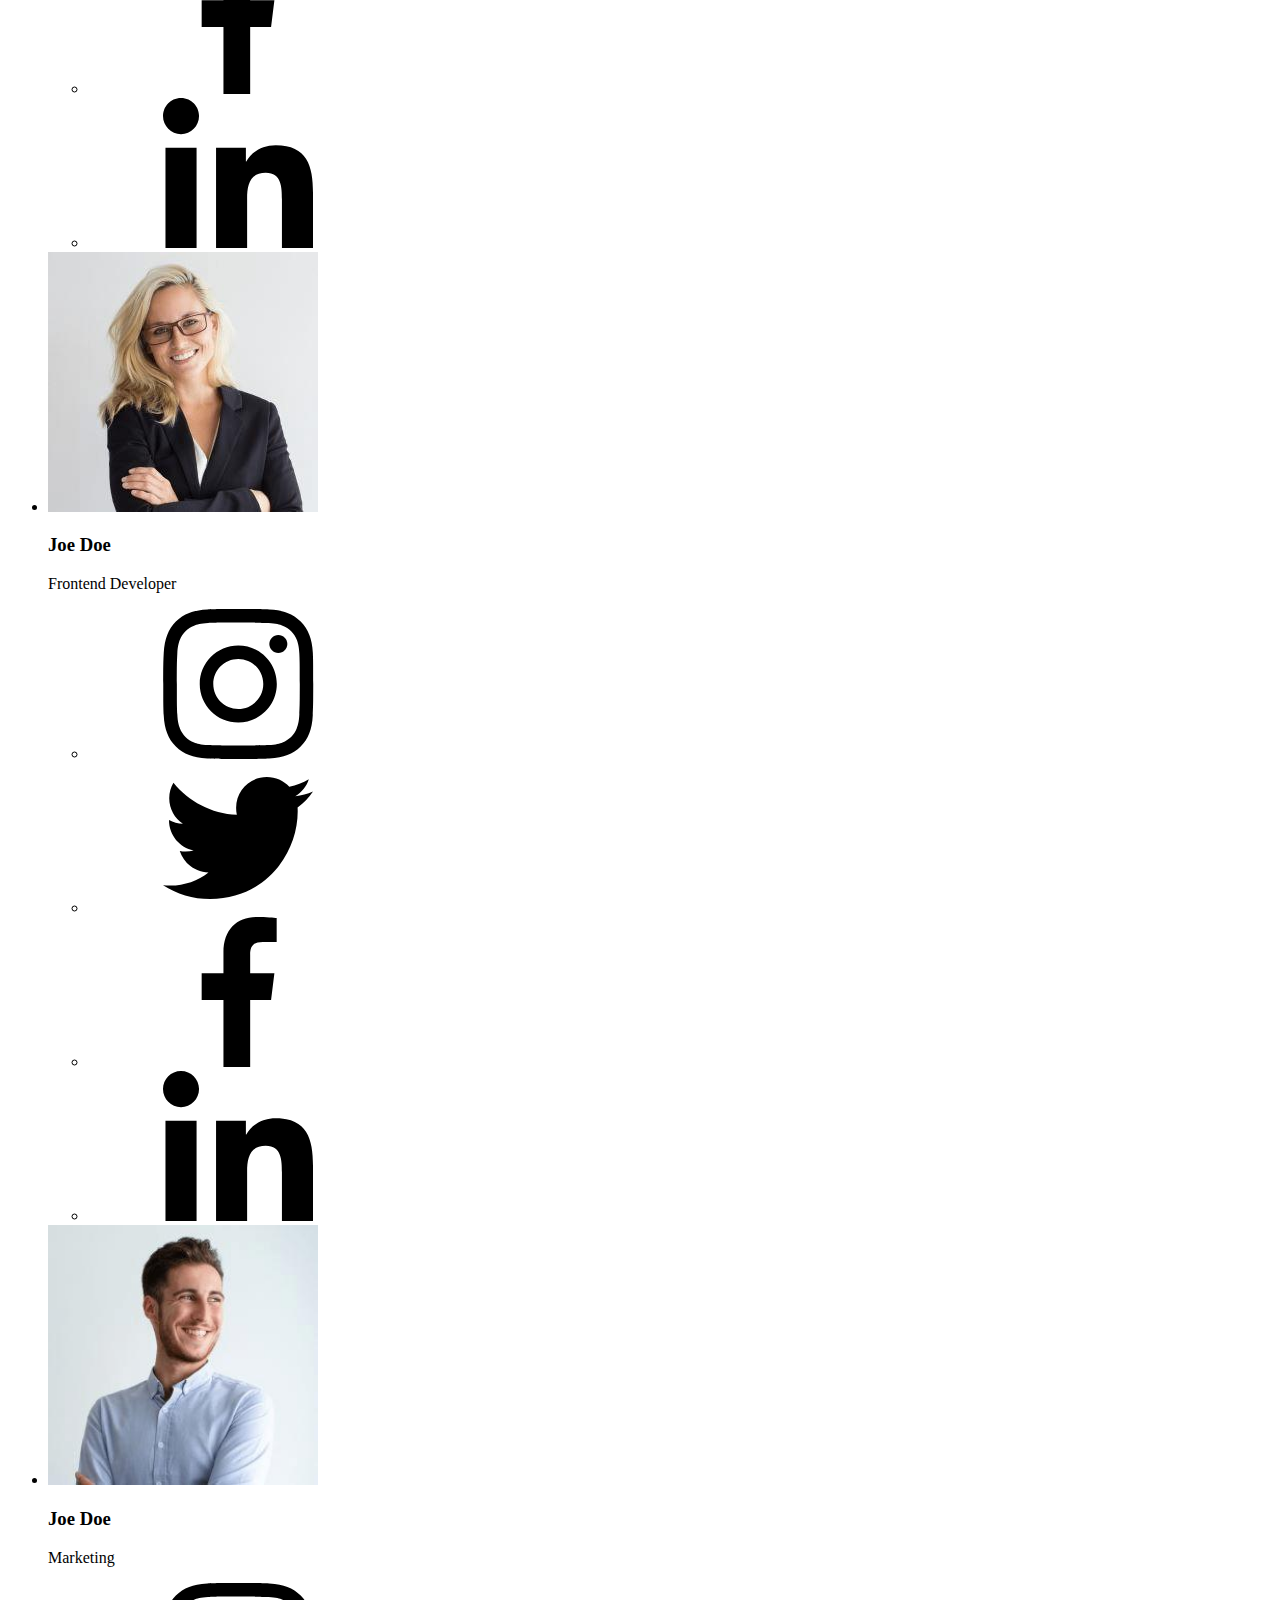
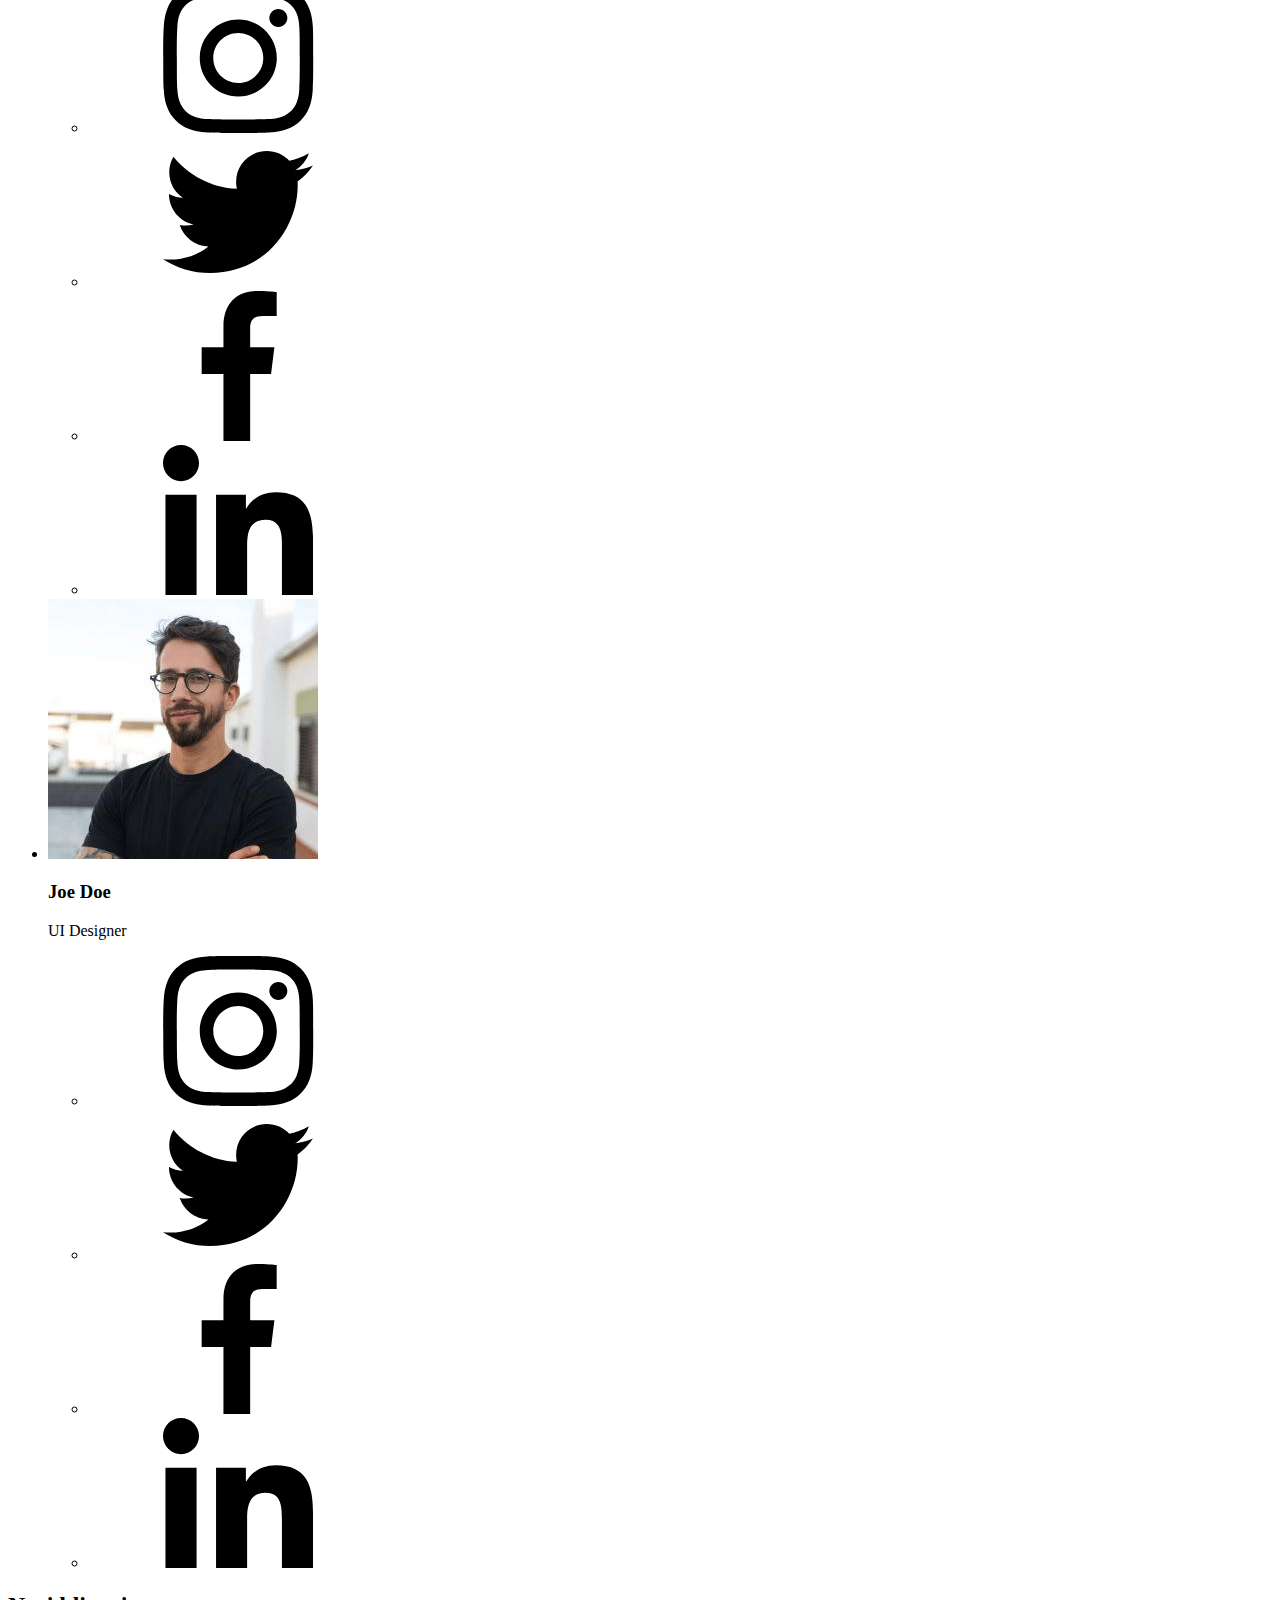
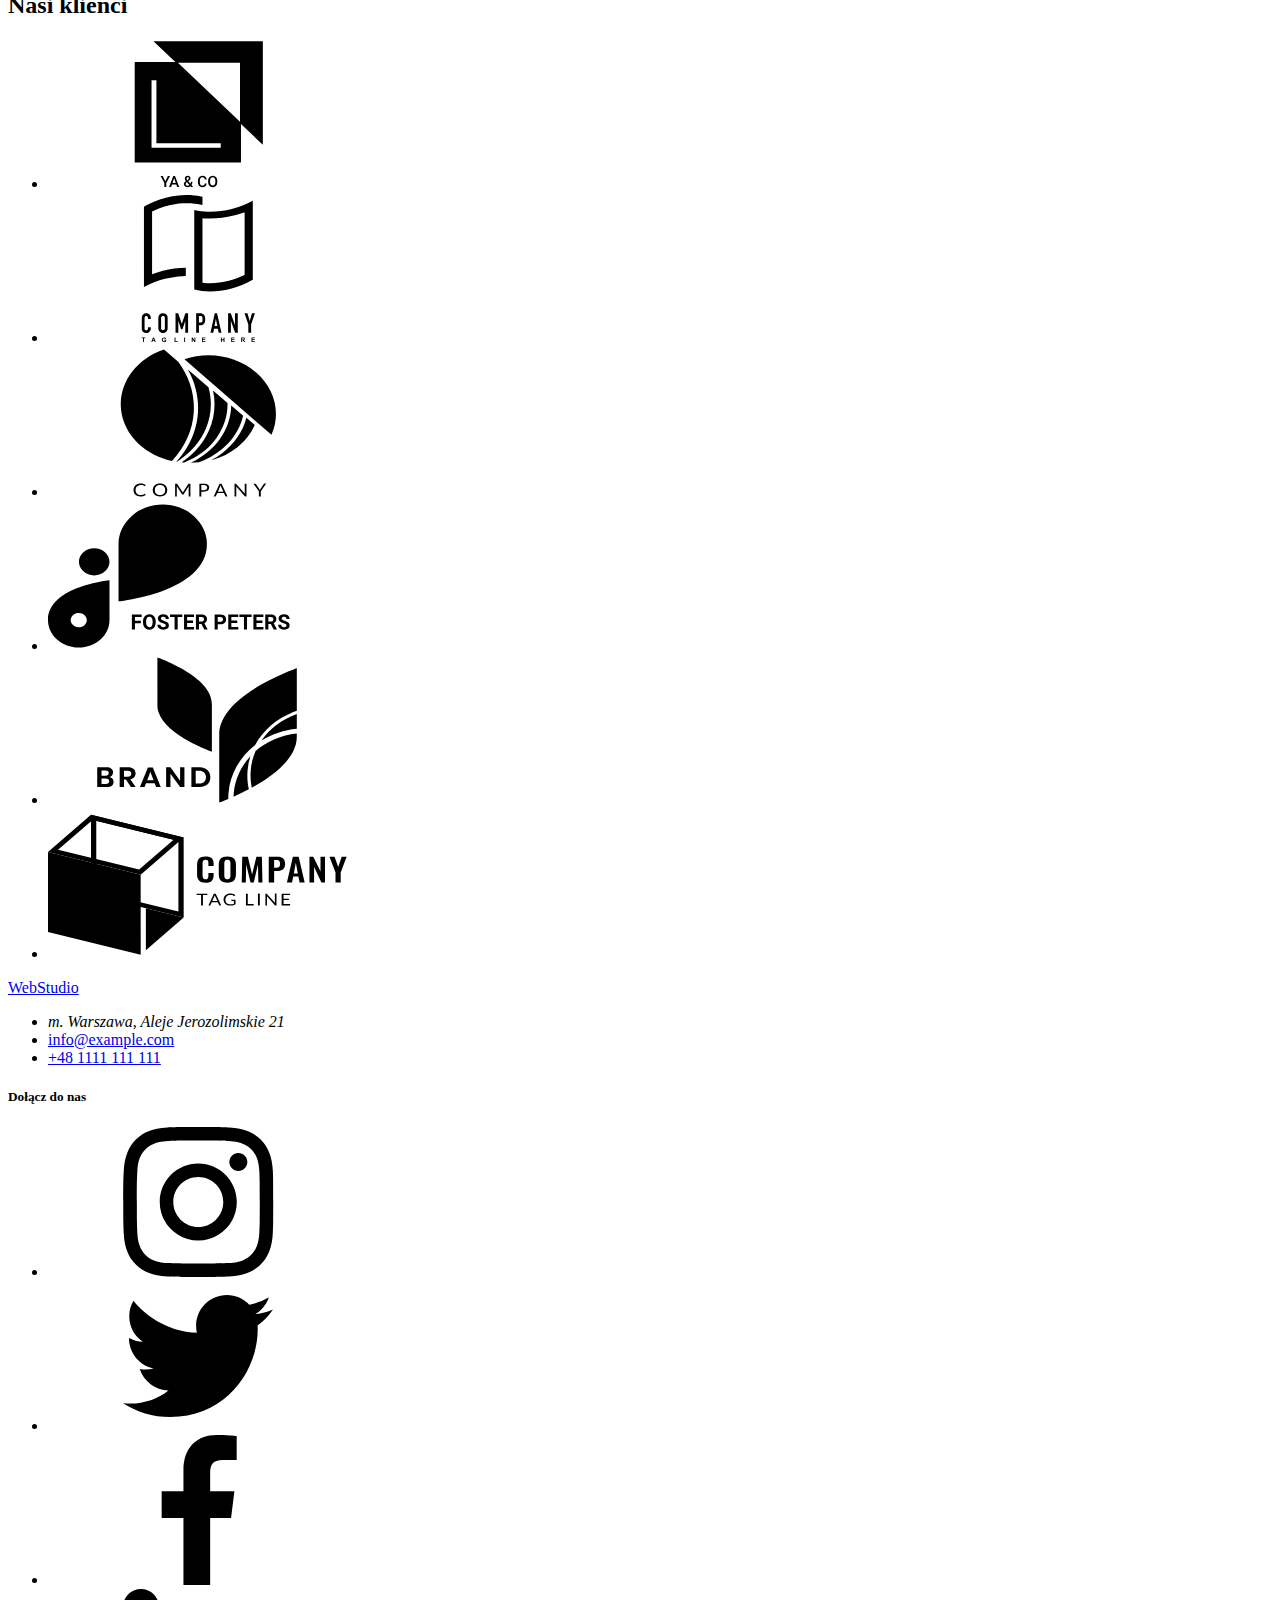
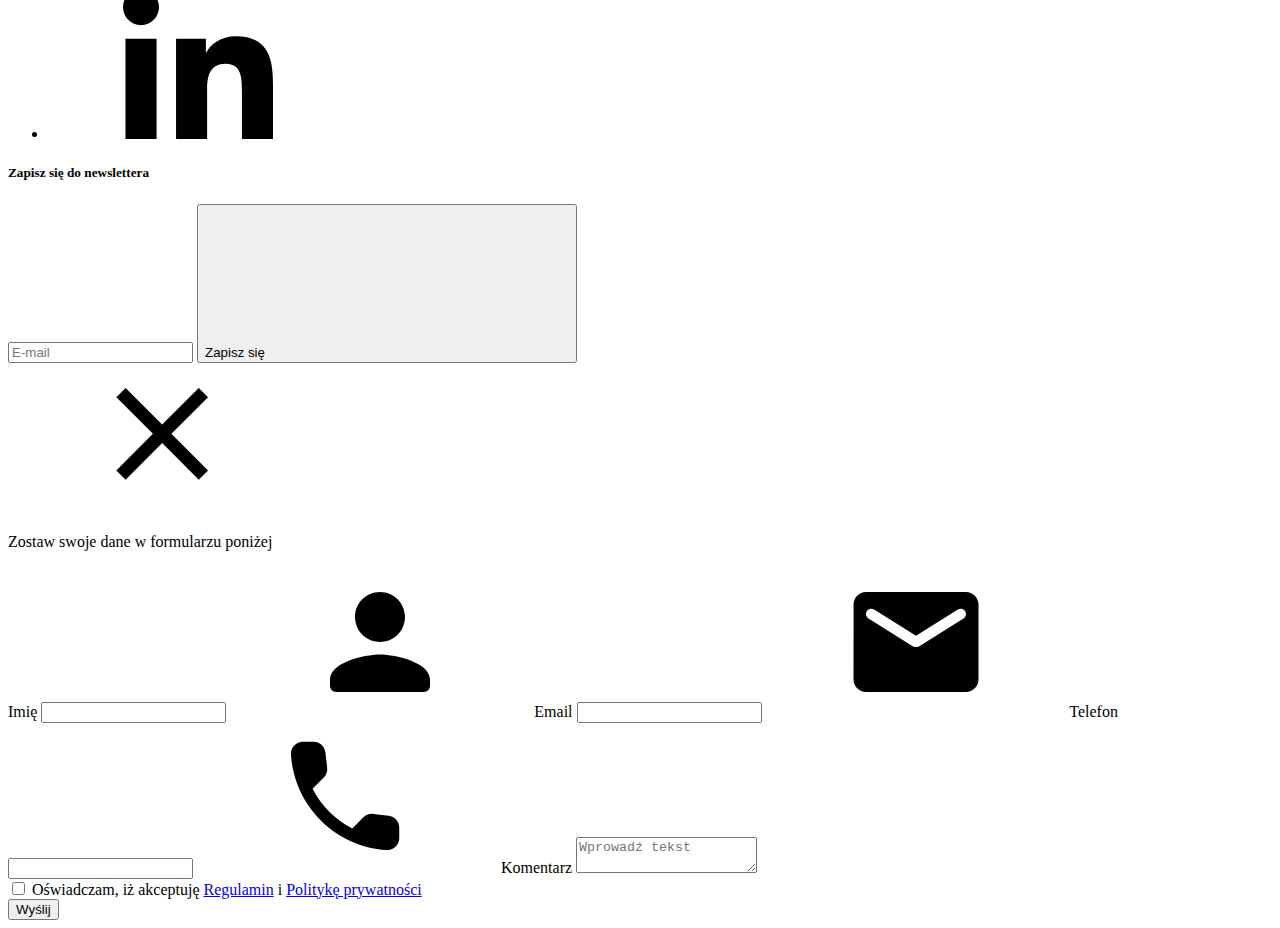
==== commit 21c584f9: "saas init" ====
--- a/index.html
+++ b/index.html
@@ -12,7 +12,7 @@
     <link rel="preconnect" href="https://fonts.gstatic.com" crossorigin>
     <link href="https://fonts.googleapis.com/css2?family=Raleway:wght@700&family=Roboto:wght@400;500;700;900&display=swap"
         rel="stylesheet">
-    <link rel="stylesheet" href="css/style.css">
+    <link rel="stylesheet" href="../saas/main.scss">
 </head>
 <body>
 <header class="header">
@@ -378,7 +378,23 @@
     
     
             </div>
-    
+    <div class="newsletter">
+
+            <form name="newsletter-form" autocomplete="on">
+                <h5 class="newsletter-header">Zapisz się do newslettera</h5>
+                <label class="newsletter-form-label">
+                    <div class="newsletter-container">
+                    <input type="e-mail" class="newsletter-input" id="newsletter-mail" name="e-mail" placeholder="E-mail" required> 
+                    
+                    <button type="submit" class="btn newsletter-btn" >Zapisz się <svg class="newsletter-icon">
+                        <use href="./images/icons.svg#icon-send"></use>
+                    </svg> </button>
+                    
+   
+                </div>
+                </label>
+        </form>
+    </div>
         </div>
        
     </footer>
@@ -387,6 +403,51 @@
             <svg class="close-btn" data-modal-close>
                 <use href="./images/icons.svg#icon-close-button"></use>
             </svg>
+           
+            <form name="signup_form" autocomplete="off">
+                <p class="form-header">Zostaw swoje dane w formularzu poniżej</p>
+                <label class="form-label form-name">
+                    Imię
+                    <input type="name" name="name" class="form-input newsletter-input" minlength="3" id="input.hover" required />
+                    <svg class="form-icon">
+                        <use href="./images/icons.svg#icon-person-black"></use>
+                    </svg>
+                </label>
+            
+            
+                <label class="form-label">
+                    Email
+                    <input type="email" name="email" class="form-input" required />
+                    <svg class="form-icon">
+                        <use href="./images/icons.svg#icon-email-black"></use>
+                    </svg>
+                </label>
+            
+                <label class="form-label">
+                    Telefon
+                    <input type="phone" name="phone" maxlength="9" class="form-input" />
+                    <svg class="form-icon">
+                        <use href="./images/icons.svg#icon-phone-black"></use>
+                    </svg>
+                </label>
+            
+                <label class="form-label">
+                    Komentarz
+                    <textarea name="feedback" placeholder="Wprowadź tekst" class="form-feedback" maxlength="9999"></textarea>
+                </label>
+                <div class="checkbox-policy">
+                    <input type="checkbox" id="check" class="checkbox-input visually-hidden" name="validation">
+                    <label for="check" class="checkbox-label">
+            
+                        <span class="validation-span"> Oświadczam, iż akceptuję
+                            <span> <a href="#" class="checkbox-span">Regulamin</a> i <a href="#" class="checkbox-span"> Politykę
+                                    prywatności </a></span>
+            
+                        </span>
+                    </label>
+                </div>
+                <button type="submit" class="btn btn-form">Wyślij</button>
+            </form>
             
 
         </div>
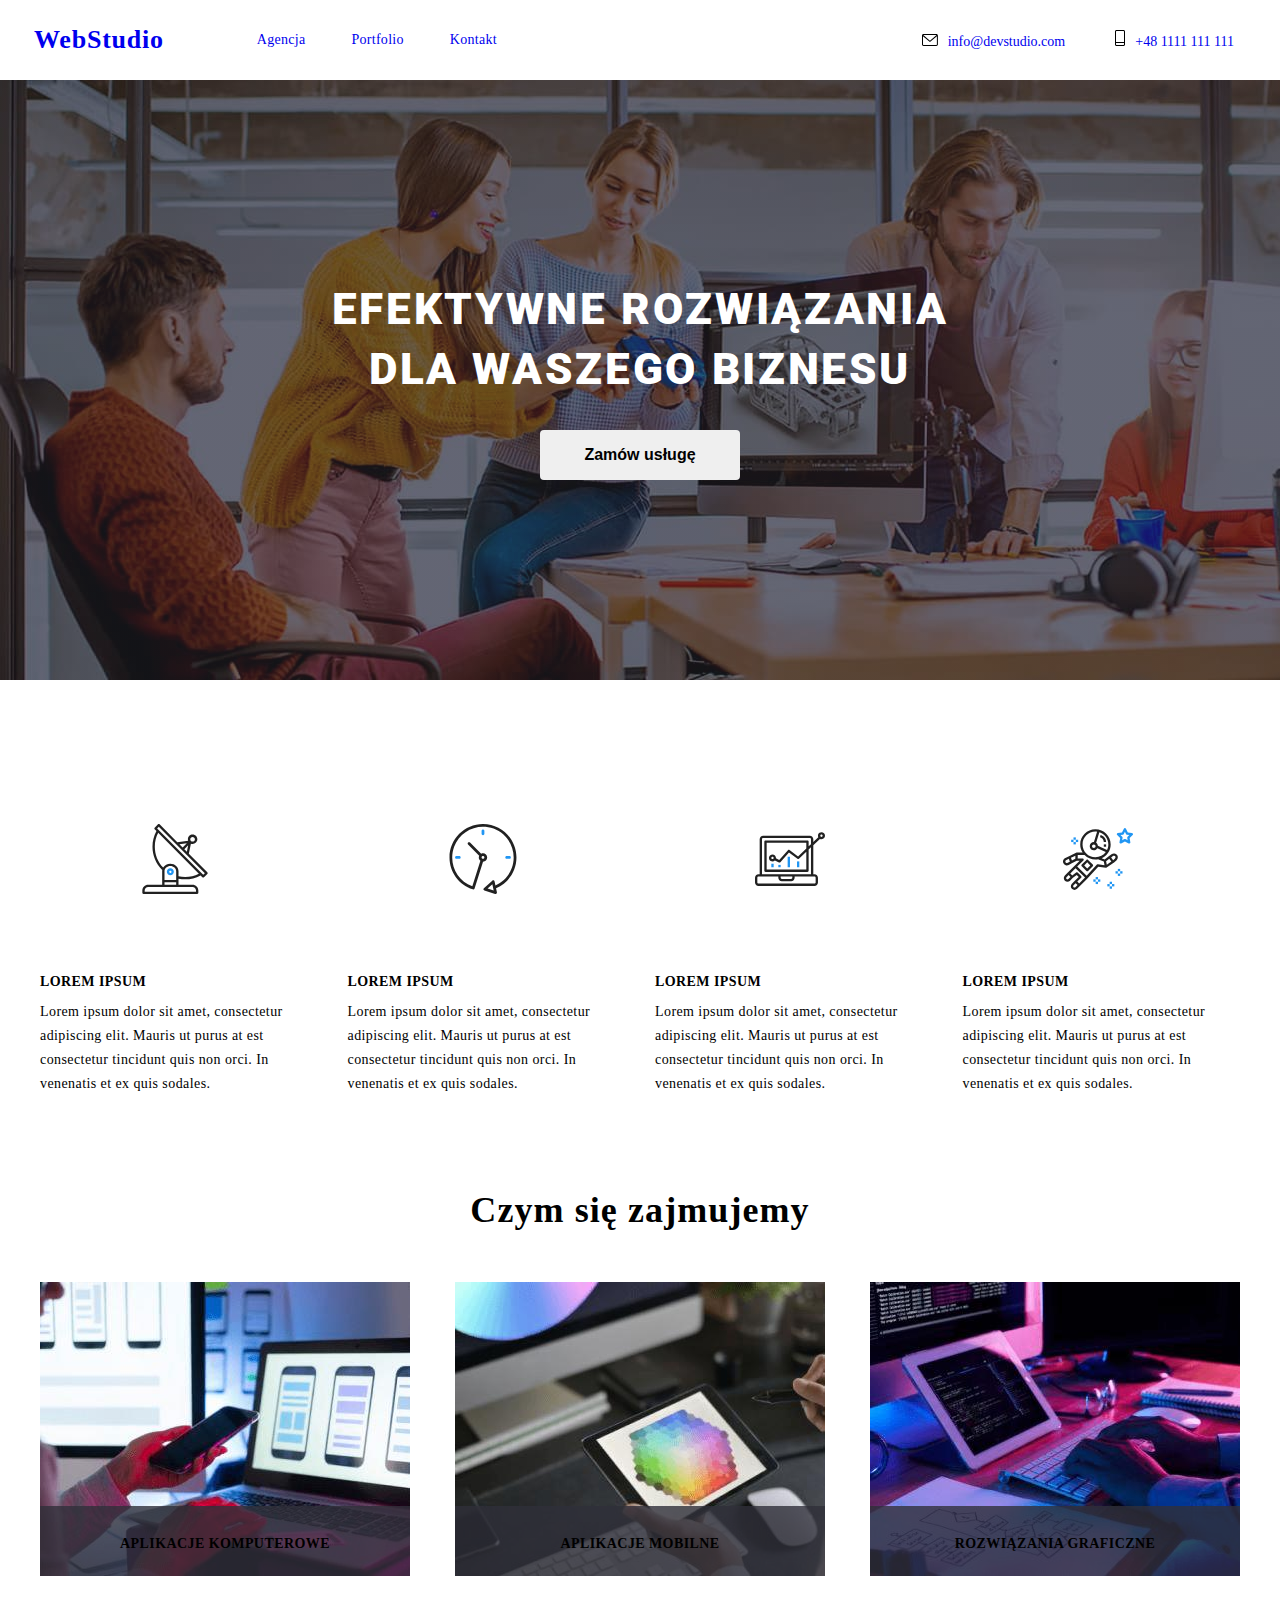
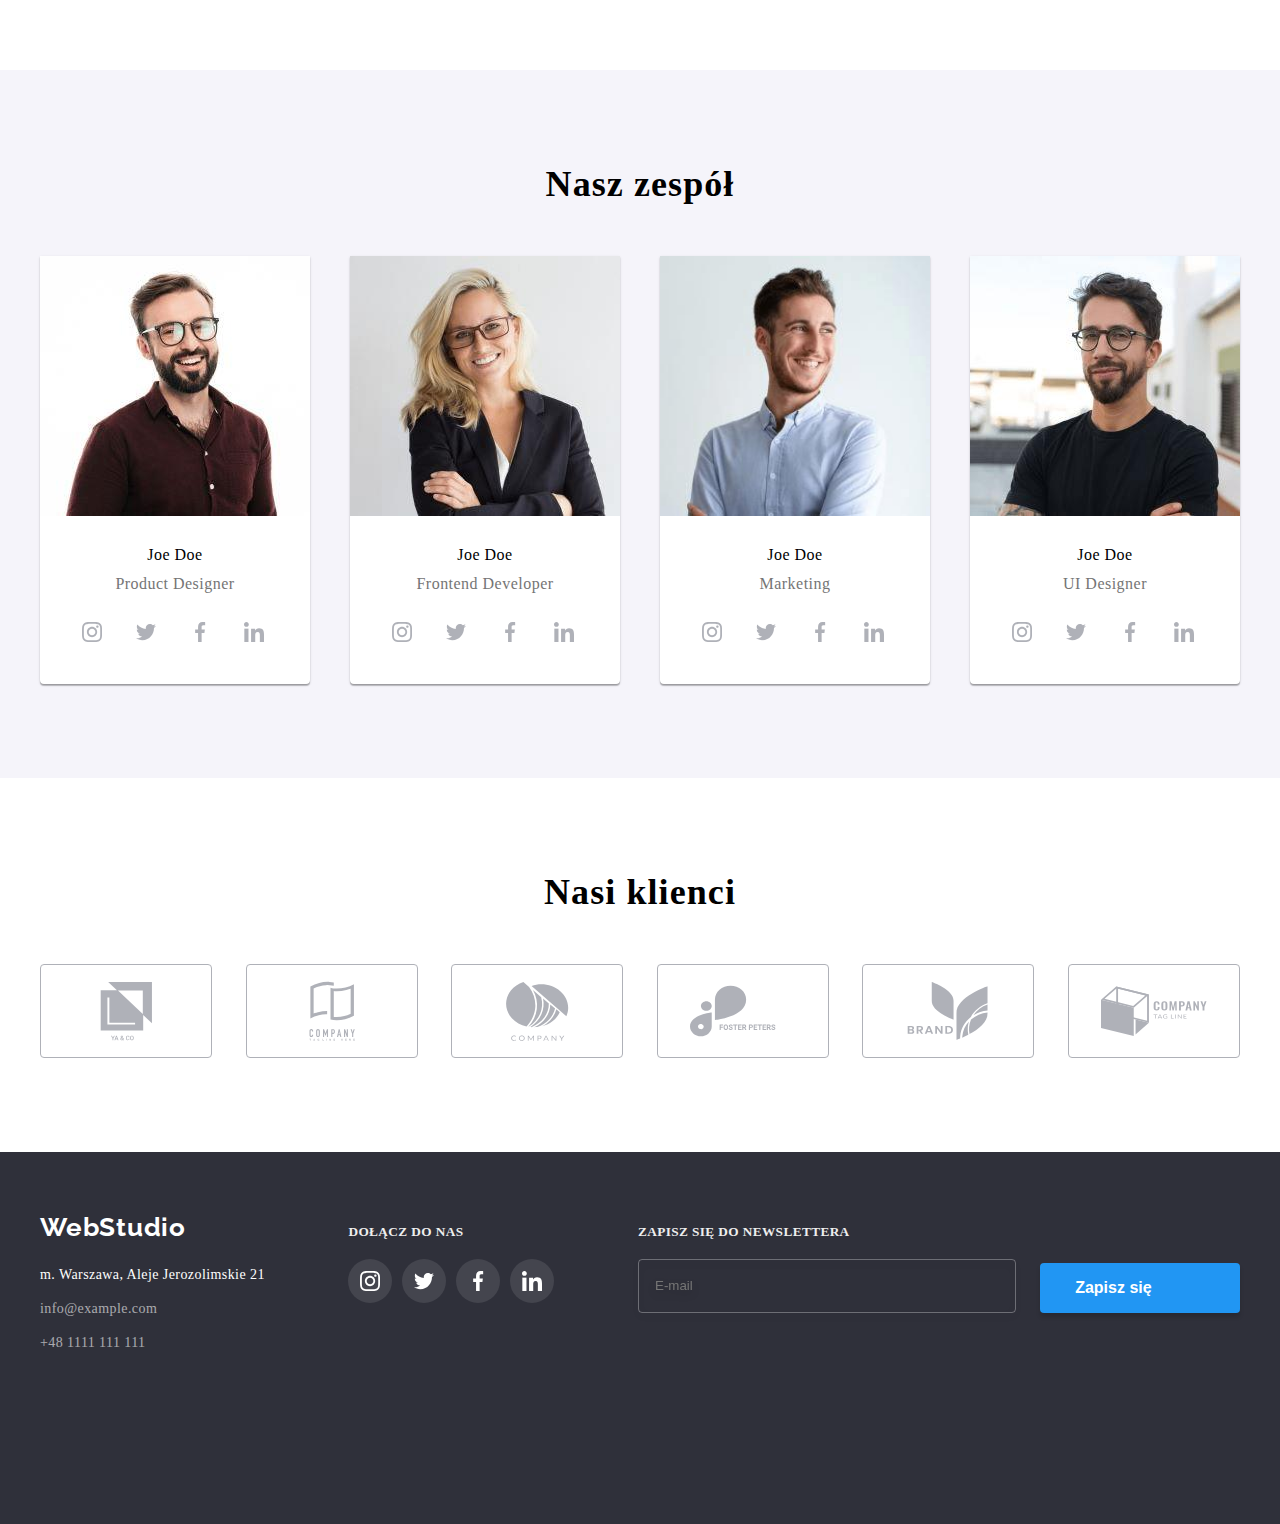
==== commit acc61d8b: "walka z czcionką" ====
--- a/index.html
+++ b/index.html
@@ -8,11 +8,12 @@
     <link rel="stylesheet" href="https://cdnjs.cloudflare.com/ajax/libs/modern-normalize/1.1.0/modern-normalize.min.css"
         integrity="sha512-wpPYUAdjBVSE4KJnH1VR1HeZfpl1ub8YT/NKx4PuQ5NmX2tKuGu6U/JRp5y+Y8XG2tV+wKQpNHVUX03MfMFn9Q=="
         crossorigin="anonymous" referrerpolicy="no-referrer" />
+    <link rel="stylesheet" href="css\main.min.css">
     <link rel="preconnect" href="https://fonts.googleapis.com">
     <link rel="preconnect" href="https://fonts.gstatic.com" crossorigin>
     <link href="https://fonts.googleapis.com/css2?family=Raleway:wght@700&family=Roboto:wght@400;500;700;900&display=swap"
         rel="stylesheet">
-    <link rel="stylesheet" href="../saas/main.scss">
+       
 </head>
 <body>
 <header class="header">
@@ -381,12 +382,12 @@
     <div class="newsletter">
 
             <form name="newsletter-form" autocomplete="on">
-                <h5 class="newsletter-header">Zapisz się do newslettera</h5>
+                <h5 class="newsletter-form-header">Zapisz się do newslettera</h5>
                 <label class="newsletter-form-label">
-                    <div class="newsletter-container">
-                    <input type="e-mail" class="newsletter-input" id="newsletter-mail" name="e-mail" placeholder="E-mail" required> 
+                    <div class="newsletter-form-container">
+                    <input type="e-mail" class="newsletter-form-input" id="newsletter-form-mail" name="e-mail" placeholder="E-mail" required> 
                     
-                    <button type="submit" class="btn newsletter-btn" >Zapisz się <svg class="newsletter-icon">
+                    <button type="submit" class="btn newsletter-btn" >Zapisz się <svg class="newsletter-form-icon">
                         <use href="./images/icons.svg#icon-send"></use>
                     </svg> </button>
                     
